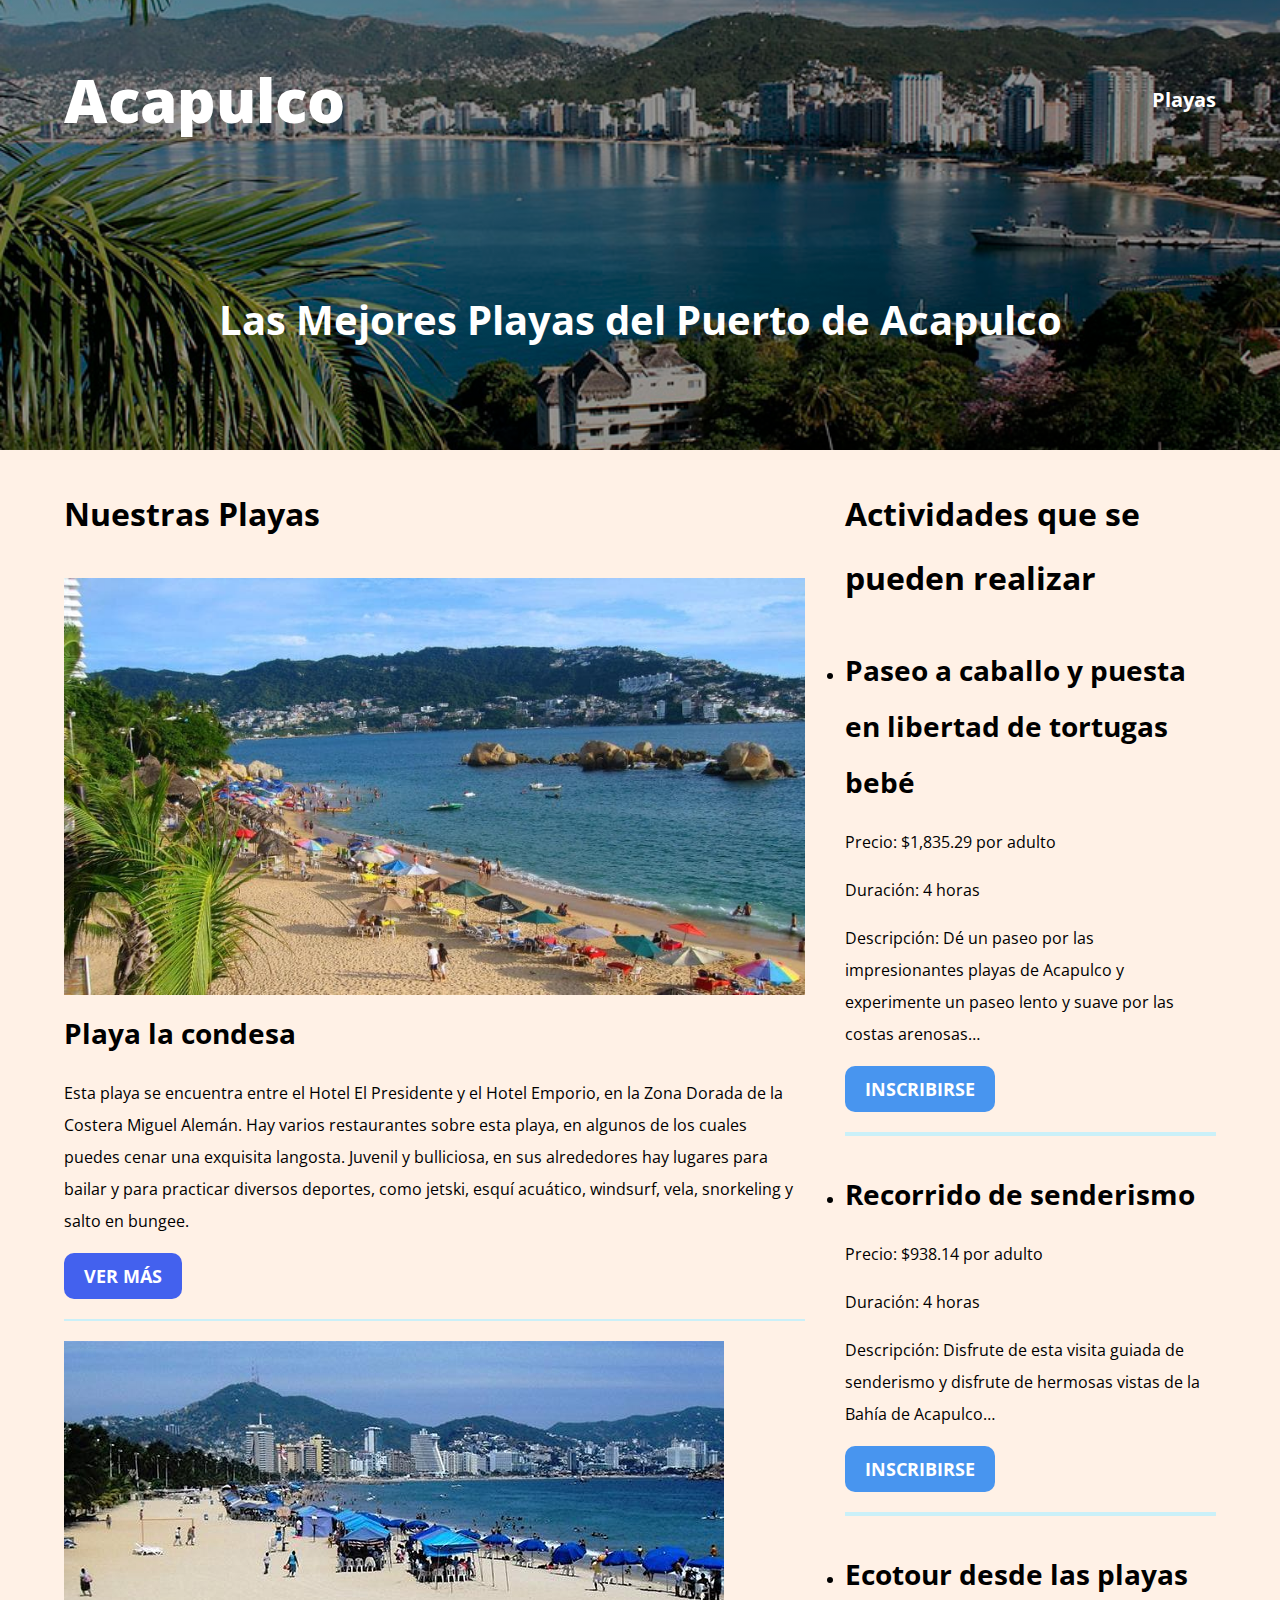
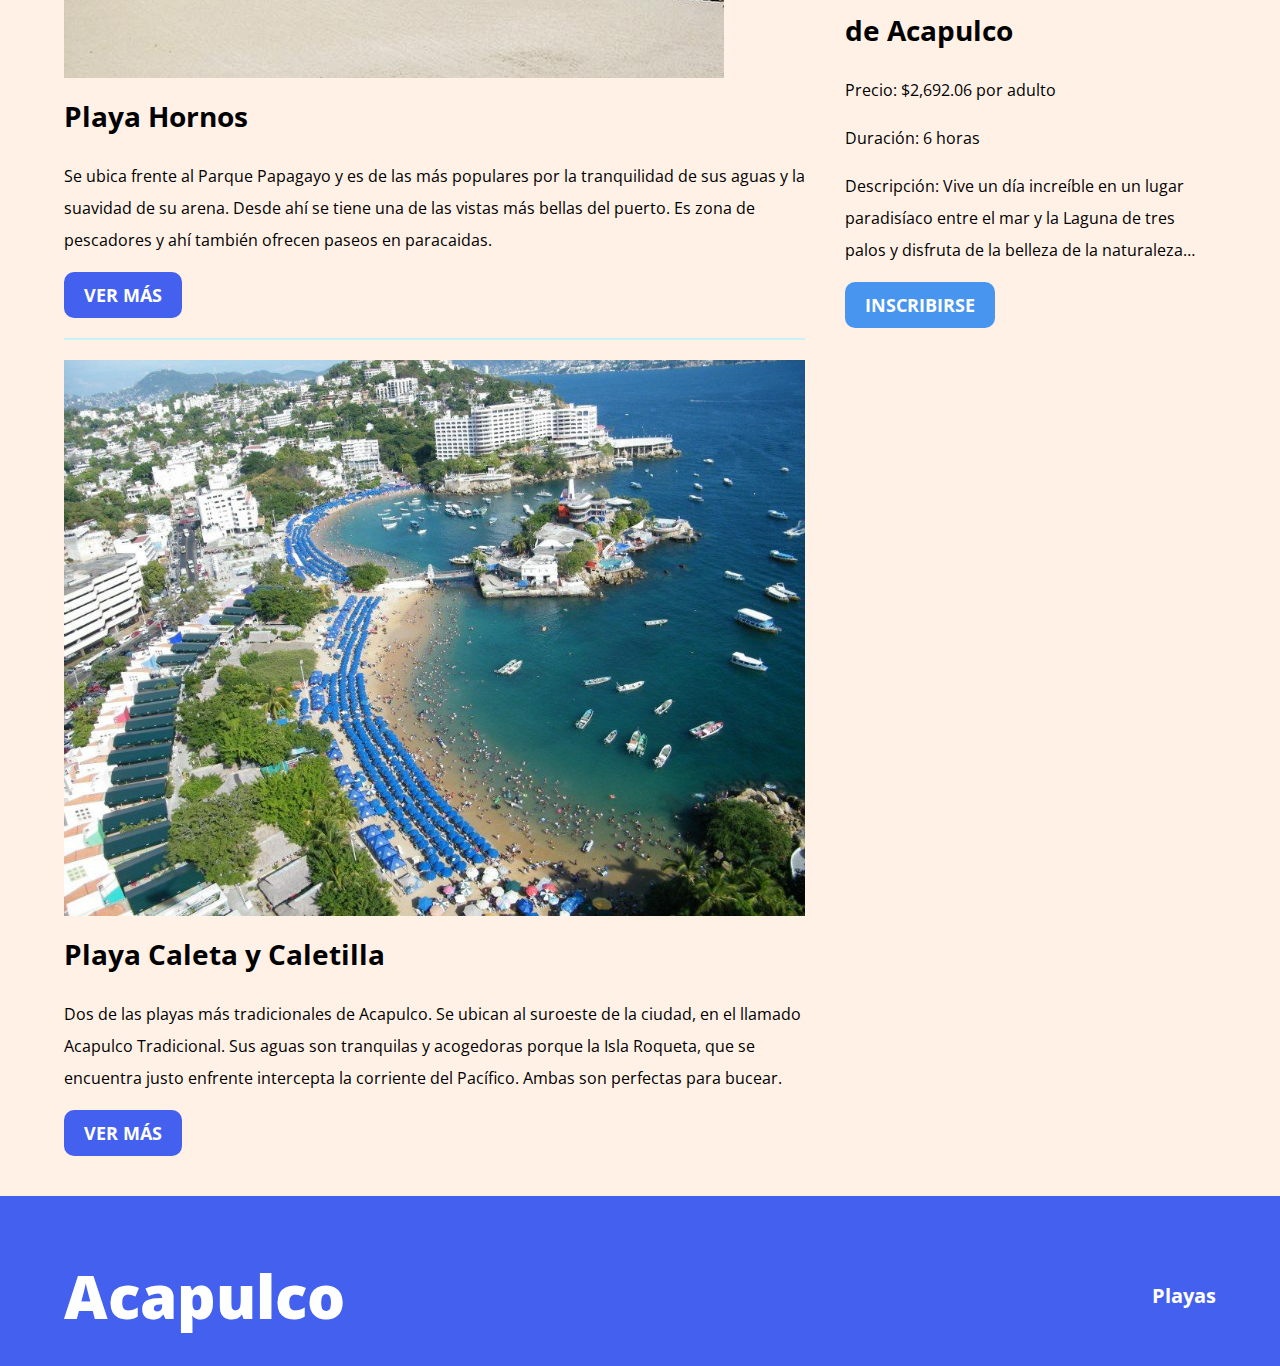
==== index.html @ 26b5c0ba "actividades" ====
<!DOCTYPE html>
<html lang="es">
<head>
    <meta charset="UTF-8">
    <meta http-equiv="X-UA-Compatible" content="IE=edge">
    <meta name="viewport" content="width=device-width, initial-scale=1.0">
    <title>Acapulco</title>
    <link rel="preconnect" href="https://fonts.googleapis.com">
    <link rel="preconnect" href="https://fonts.gstatic.com" crossorigin>
    <link href="https://fonts.googleapis.com/css2?family=Open+Sans:wght@400;600;800&display=swap" rel="stylesheet">
    <link rel="stylesheet" href="css/normalize.css">
    <link rel="stylesheet" href="css/styles.css">
</head>
<body>
    <header class="header">
        <div class="contenedor">
            <div class="barra">
                <a href="index.html" class="logo">
                    <h1 class="logo__nombre no-margin centrar-texto">Acapulco</h1>
                </a>
                <nav class="navegacion">
                    <a href="playas.html" class="navegacion__enlace">Playas</a>
                    <!-- <a href="#" class="navegacion__enlace">Parques</a> -->
                </nav>
            </div>
        </div>
        <div class="header__texto">
            <h2 class="no-margin">Las Mejores Playas del Puerto de Acapulco</h2>
        </div>
    </header>

    <div class="contenedor contenido-principal">
        <main class="blog">
            <h3>Nuestras Playas</h3>
    
            <article class="entrada">
                <div class="entrada__imagen">
                    <!-- Añadir loading="lazy" para que conforme avanzamos en la pagina
                        se vaya descargando acada una de las imagenes -->
                    <img loading="lazy" src="img/p-condesa.jpg" alt="playa condesa">
                </div>
    
                <div class="entrada-contenido">
                    <h4 class="no-margin">Playa la condesa</h4>
                    <p>Esta playa se encuentra entre el Hotel El Presidente y el Hotel Emporio, 
                      en la Zona Dorada de la Costera Miguel Alemán. Hay varios restaurantes sobre esta playa, en algunos de los cuales puedes cenar una exquisita langosta. Juvenil y bulliciosa, en sus alrededores hay lugares para bailar y para practicar diversos deportes, como jetski, esquí acuático, windsurf, vela, snorkeling y salto en bungee.</p>
                    <a href="playas.html" class="boton boton--primario">Ver Más</a>
                </div>
            </article>
    
            <article class="entrada">
                <div class="entrada__imagen">
                    <img loading="lazy" src="./img/p-hornos.jpg" alt="">
                </div>
    
                <div class="entrada-contenido">
                    <h4 class="no-margin">Playa Hornos</h4>
                    <p>Se ubica frente al Parque Papagayo y es de las más populares por la tranquilidad de sus aguas y la suavidad de su arena. Desde ahí se tiene una de las vistas más bellas del puerto. Es zona de pescadores y ahí también ofrecen paseos en paracaidas.</p>
                    <a href="playas.html" class="boton boton--primario">Ver Más</a>
                </div>
            </article>
    
            <article class="entrada">
                <div class="entrada__imagen">
                    <img loading="lazy" src="./img/p-caleta.jpg" alt="">
                </div>
    
                <div class="entrada-contenido">
                    <h4 class="no-margin">Playa Caleta y Caletilla</h4>
                    <p>Dos de las playas más tradicionales de Acapulco. Se ubican al suroeste de la ciudad, en el llamado Acapulco Tradicional. Sus aguas son tranquilas y acogedoras porque la Isla Roqueta, que se encuentra justo enfrente intercepta la corriente del Pacífico. Ambas son perfectas para bucear.</p>
                    <a href="playas.html" class="boton boton--primario">Ver Más</a>
                </div>
            </article>
        </main>
        <aside class="sidebar">
            <h3>Actividades que se pueden realizar</h3>
            <ul class="cursos no-padding">
                <li class="widget-curso">
                    <h4 class="no-margin">Paseo a caballo y puesta en libertad de tortugas bebé</h4>
                    <p class="widget-curso__label">Precio:
                        <span class="widget-curso__info">$1,835.29 por adulto</span>
                    </p>
                    <p class="widget-curso__label">Duración:
                        <span class="widget-curso__info">4 horas</span>
                    </p>

                    <p class="widget-curso__label">Descripción:
                        <span class="widget-curso__info">Dé un paseo por las impresionantes playas de Acapulco y experimente un paseo lento y suave por las costas arenosas…</span>
                    </p>
                    <a href="playas.html" class="boton boton--secundario">Inscribirse</a>

                </li>
    
                <li class="widget-curso">
                    <h4 class="no-margin">Recorrido de senderismo</h4>
                    <p class="widget-curso__label">Precio:
                        <span class="widget-curso__info">$938.14 por adulto</span>
                    </p>
                    <p class="widget-curso__label">Duración:
                        <span class="widget-curso__info">4 horas</span>
                    </p>

                    <p class="widget-curso__label">Descripción:
                        <span class="widget-curso__info">Disfrute de esta visita guiada de senderismo y disfrute de hermosas vistas de la Bahía de Acapulco…</span>
                    </p>
                    <a href="playas.html" class="boton boton--secundario">Inscribirse</a>
                </li>

                <li class="widget-curso">
                    <h4 class="no-margin">Ecotour desde las playas de Acapulco</h4>
                    <p class="widget-curso__label">Precio:
                        <span class="widget-curso__info">$2,692.06 por adulto</span>
                    </p>
                    <p class="widget-curso__label">Duración:
                        <span class="widget-curso__info">6 horas</span>
                    </p>
                    <p class="widget-curso__label">Descripción:
                        <span class="widget-curso__info">Vive un día increíble en un lugar paradisíaco entre el mar y la Laguna de tres palos y disfruta de la belleza de la naturaleza…</span>
                    </p>
                    <a href="playas.html" class="boton boton--secundario">Inscribirse</a>

                </li>
            </ul>
        </aside> 
    
    </div>

    <footer class="footer">
        <div class="contenedor">
            <div class="barra">
                <a href="index.html" class="logo">
                    <h1 class="logo__nombre no-margin centrar-texto">Acapulco</h1>
                </a>
                <nav class="navegacion">
                    <a href="playas.html" class="navegacion__enlace">Playas</a>
                </nav>
            </div>
        </div>
    </footer>
</body></html>
---- css/styles.css ----
:root {
    --color-principal: #4361ee;
    --color-secundario: #caf0f8;
    --blanco: #fff;
    --negro: #000;
    --color-curso: #4895ef;
}

html {
    box-sizing: border-box;
    font-size: 62.5%;
    /* Esto para que 1rem = 10px */
}

*,
*::before,
*::after {
    box-sizing: inherit;
}

body {
    background-color: #fff1e6;
    font-family: 'Open Sans';
    font-size: 1.6rem;
    line-height: 2;
}

/* GLOBALES */
.contenedor {
    width: min(90%, 120rem);
    margin: 0 auto;
}

a { text-decoration: none; }

h1 { font-size: 6rem; }
h2 { font-size: 4rem; }
h3 { font-size: 3.2rem; }
h4 { font-size: 2.8rem; }

img { max-width: 100%; }

img:hover{
    transform: scale(1.3);
}

/* UTILIDADES */
.no-margin { margin: 0; }
.no-padding { padding: 0; }
.centrar-texto { text-align: center; }

/* HEADER */
.header {
    background-image: linear-gradient(rgba(0, 0, 0, 0.4), rgba(0, 0, 0, 0.4)),url(../img/Acapulco-bahía.jpg);
    height: 45rem;
    background-size: cover;
    background-repeat: no-repeat;
    background-position: center center;
    /* Son dos center ya que se debe posicionar en x y */
}
.titulo { font-weight: 800; }
.header__texto {
    text-align: center;
    color: var(--blanco);
    margin-top: 5rem;
}

@media (min-width: 768px) {
    .header__texto {
        margin-top: 12rem;
    }
}

.barra {
    padding-top: 4rem;
}

@media (min-width: 768px) {
    .barra {
        display: flex;
        justify-content: space-between;
        align-items: center;
    }
}

.logo { color: var(--blanco); }

.logo__nombre {
    font-weight: 800;
    color: var(--blanco);
}

.logo__bold {
    font-weight: 700;
}

@media (min-width: 768px) {
    .navegacion {
        display: flex;
        gap: 2rem;
    }
}
.navegacion__enlace {
    display: block;
    text-align: center;
    font-size: 2rem;
    color: var(--blanco);
    font-weight: bold;
}

@media (min-width: 768px) {
    .contenido-principal {
        display: grid;
        grid-template-columns: 2fr 1fr;
        column-gap: 4rem;
    }
}

.entrada {
    border-bottom: 2px solid var(--color-secundario);
    margin-top: 2rem;
}

.entrada:last-of-type {
    /* Selecionamos el ultimo article */
    border: none;
    margin-bottom: 0;
}

.boton {
    display: block;
    /* Es block para que cuando se visualice en una pantalla pequeña tome todo el espacio dispobible */
    color: var(--blanco);
    text-align: center;
    padding: .5rem 2rem;
    font-size: 1.8rem;
    text-transform: uppercase;
    font-weight: 700;
    margin-bottom: 2rem;
    border-radius: 1rem;
    border: none;
}

.boton:hover {
    playar: pointer;
}

@media (min-width: 768px) {
    .boton {
        display: inline-block;
        /* Con esto solo tomara el espacio que requiere
        si quisieramos usar un margin o width lo rechazaria 
        Para usar esas propiedades igual podriamos usar inline-block*/
    }
}

.boton--primario {
    background-color: var(--color-principal);
}
.boton--primario:hover{
    background-color: var(--color-secundario);
    color: var(--color-principal);
}

.boton--secundario {
    background-color: var(--color-curso);
    color: var(--blanco);
}
.boton--secundario:hover{
    background-color: var(--color-secundario);
    color: var(--color-principal);
}

.playas { list-style: none; }

.widget-curso {
    border-bottom: 4px solid var(--color-secundario);
    margin-bottom: 3rem;
}
.widget-playa {
    border-bottom: 2px solid var(--color-secundario);
    margin-bottom: 2rem;
}

.widget-curso:last-of-type {
    border: none;
    margin-bottom: 0;
}

.widget-playa__label { font-weight: bold; }

.widget-playa__info { font-weight: 400; }

.widget-playa__label,
.widget-playa__info { font-size: 2rem; }

.footer {
    background-color: var(--color-principal);
    margin-top: 2rem;
    padding-bottom: 1rem;
}

/* SOBRE NOSOTROS */
@media (min-width: 768px) {
    .sobre-nosotros {
        display: grid;
        grid-template-columns: repeat(2, 1fr);
        column-gap: 2rem;
    }
}

/* playaS */
.playa {
    padding: 3rem 0;
    border-bottom: 2px solid var(--color-secundario);
}

@media (min-width: 768px) {
    .playa {
        display: grid;
        grid-template-columns: 1fr 2fr;
        column-gap: 2rem;
    }
}

.playa:last-of-type {
    border: none;
}

.playa__label { font-weight: bold; }

.playa__info { font-weight: 400; }

.playa__label,
.playa__info { font-size: 2rem; }

/* CONTACTO */
.contacto-bg {
    background-image: url(../img/contacto.jpg);
    height: 40rem;
    background-size: cover;
    background-repeat: no-repeat;
}

/* CONTACTO */
/* .formulario {
    background-color: var(--blanco);
    margin: -5rem auto 0 auto; */
    /* Da margin hacia arriba */
/*     width: 95%;
    padding: 5rem;
} */

/* .campo {
    display: flex;
    margin-bottom: 2rem;
}

.campo__label {
    flex: 0 0 9rem;
    text-align: right;
    padding-right: 2rem;
}

.campo__field {
    flex: 1;
    border: 2px solid var(--gris);
}

.campo__field--textarea {
    height: 20rem;
} */
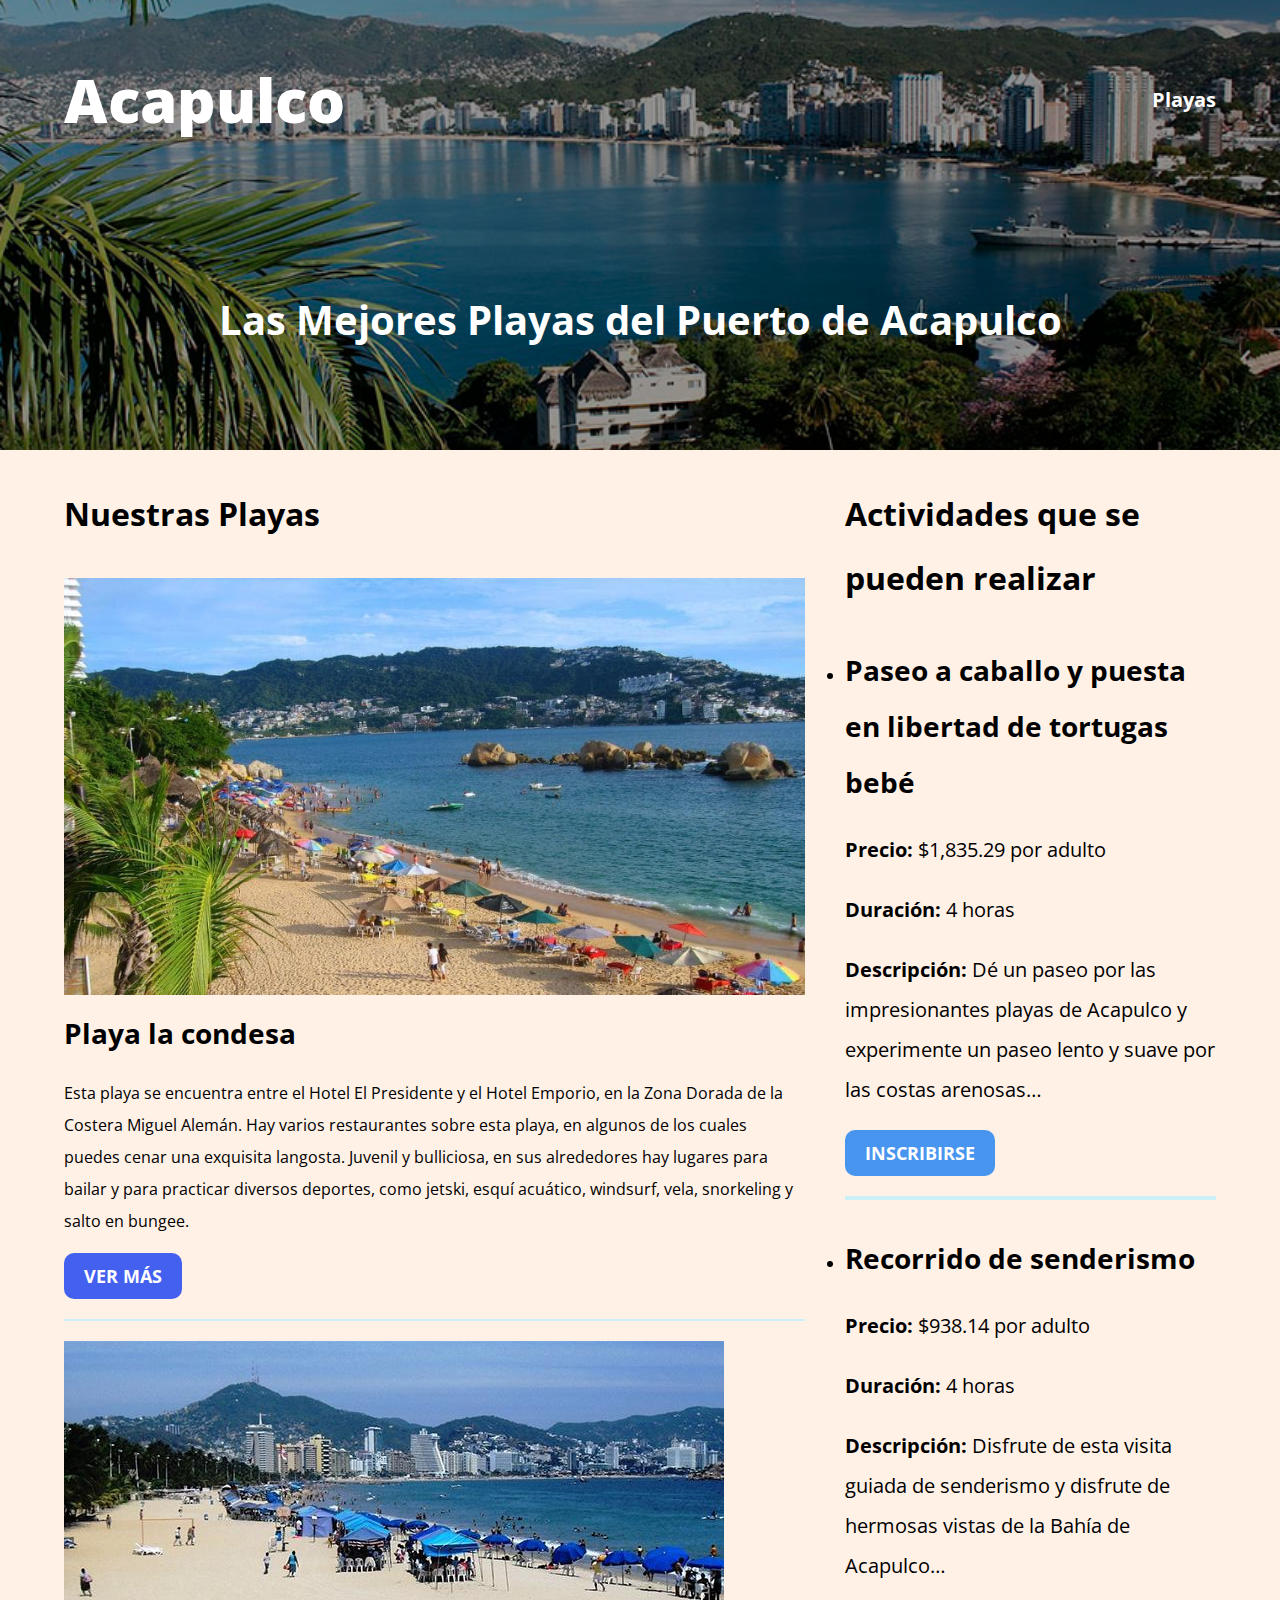
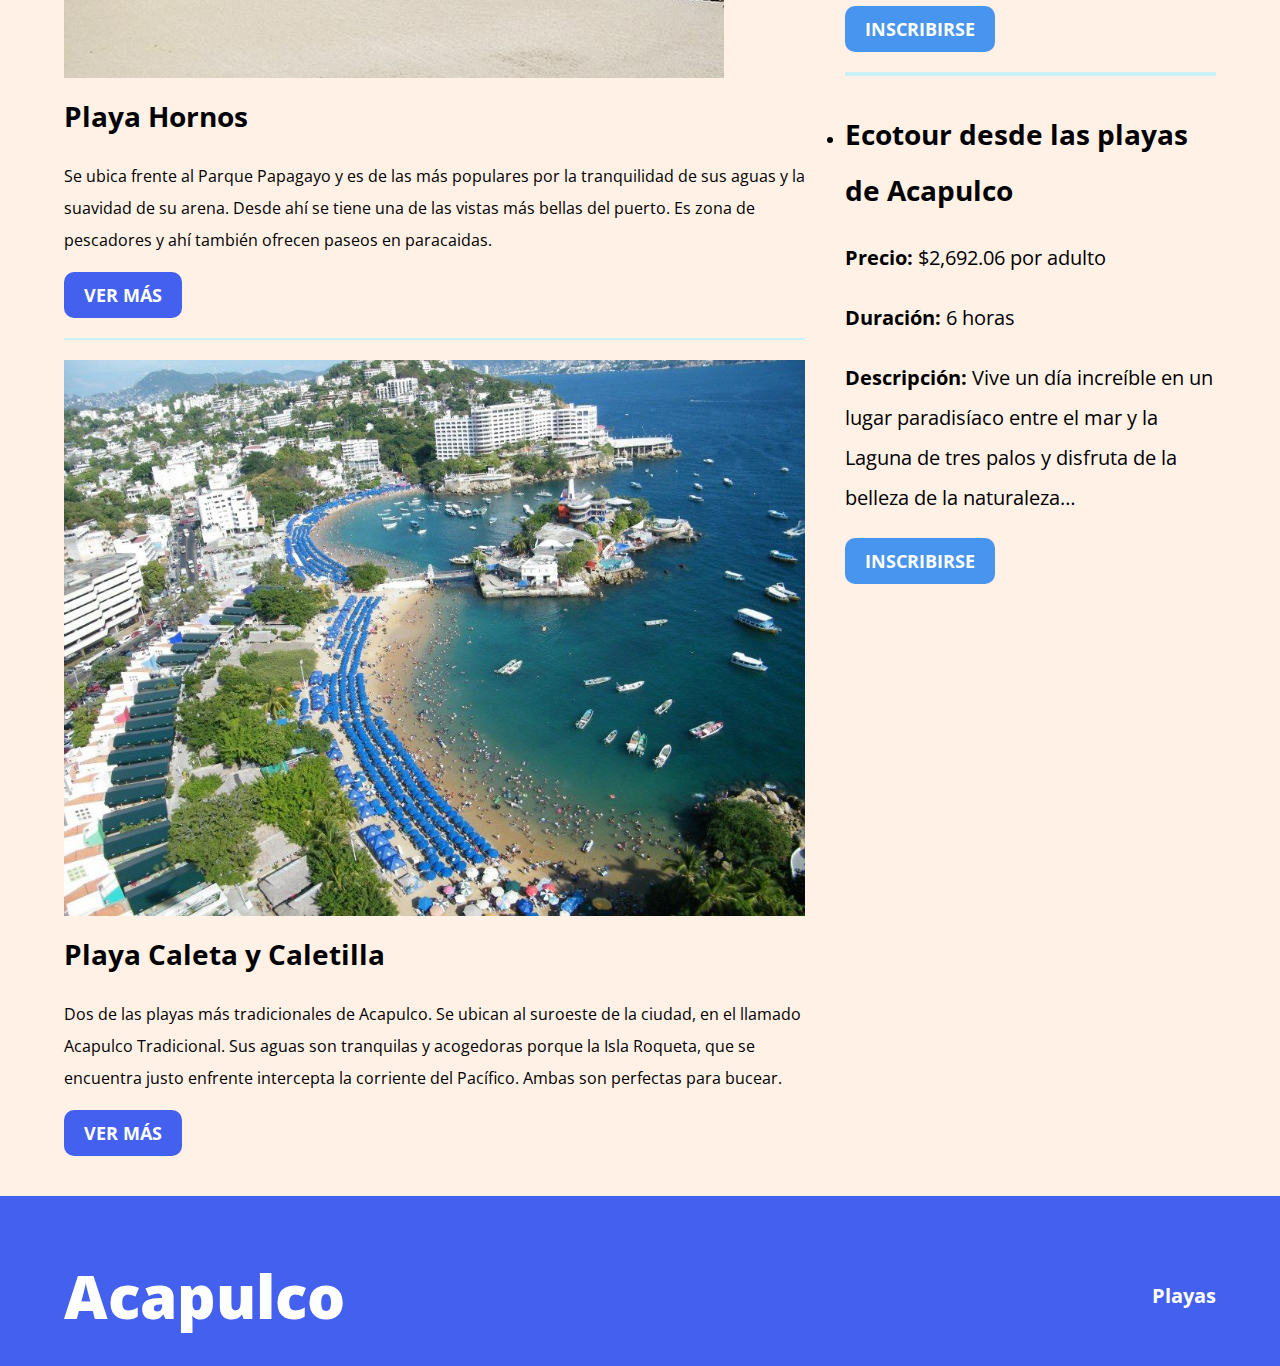
==== commit 0ac74659: "nombre de clase en el aside" ====
--- a/index.html
+++ b/index.html
@@ -77,15 +77,15 @@
             <ul class="cursos no-padding">
                 <li class="widget-curso">
                     <h4 class="no-margin">Paseo a caballo y puesta en libertad de tortugas bebé</h4>
-                    <p class="widget-curso__label">Precio:
-                        <span class="widget-curso__info">$1,835.29 por adulto</span>
+                    <p class="widget-playa__label">Precio:
+                        <span class="widget-playa__info">$1,835.29 por adulto</span>
                     </p>
-                    <p class="widget-curso__label">Duración:
-                        <span class="widget-curso__info">4 horas</span>
+                    <p class="widget-playa__label">Duración:
+                        <span class="widget-playa__info">4 horas</span>
                     </p>
 
-                    <p class="widget-curso__label">Descripción:
-                        <span class="widget-curso__info">Dé un paseo por las impresionantes playas de Acapulco y experimente un paseo lento y suave por las costas arenosas…</span>
+                    <p class="widget-playa__label">Descripción:
+                        <span class="widget-playa__info">Dé un paseo por las impresionantes playas de Acapulco y experimente un paseo lento y suave por las costas arenosas…</span>
                     </p>
                     <a href="playas.html" class="boton boton--secundario">Inscribirse</a>
 
@@ -93,29 +93,29 @@
     
                 <li class="widget-curso">
                     <h4 class="no-margin">Recorrido de senderismo</h4>
-                    <p class="widget-curso__label">Precio:
-                        <span class="widget-curso__info">$938.14 por adulto</span>
+                    <p class="widget-playa__label">Precio:
+                        <span class="widget-playa__info">$938.14 por adulto</span>
                     </p>
-                    <p class="widget-curso__label">Duración:
-                        <span class="widget-curso__info">4 horas</span>
+                    <p class="widget-playa__label">Duración:
+                        <span class="widget-playa__info">4 horas</span>
                     </p>
 
-                    <p class="widget-curso__label">Descripción:
-                        <span class="widget-curso__info">Disfrute de esta visita guiada de senderismo y disfrute de hermosas vistas de la Bahía de Acapulco…</span>
+                    <p class="widget-playa__label">Descripción:
+                        <span class="widget-playa__info">Disfrute de esta visita guiada de senderismo y disfrute de hermosas vistas de la Bahía de Acapulco…</span>
                     </p>
                     <a href="playas.html" class="boton boton--secundario">Inscribirse</a>
                 </li>
 
                 <li class="widget-curso">
                     <h4 class="no-margin">Ecotour desde las playas de Acapulco</h4>
-                    <p class="widget-curso__label">Precio:
-                        <span class="widget-curso__info">$2,692.06 por adulto</span>
+                    <p class="widget-playa__label">Precio:
+                        <span class="widget-playa__info">$2,692.06 por adulto</span>
                     </p>
-                    <p class="widget-curso__label">Duración:
-                        <span class="widget-curso__info">6 horas</span>
+                    <p class="widget-playa__label">Duración:
+                        <span class="widget-playa__info">6 horas</span>
                     </p>
-                    <p class="widget-curso__label">Descripción:
-                        <span class="widget-curso__info">Vive un día increíble en un lugar paradisíaco entre el mar y la Laguna de tres palos y disfruta de la belleza de la naturaleza…</span>
+                    <p class="widget-playa__label">Descripción:
+                        <span class="widget-playa__info">Vive un día increíble en un lugar paradisíaco entre el mar y la Laguna de tres palos y disfruta de la belleza de la naturaleza…</span>
                     </p>
                     <a href="playas.html" class="boton boton--secundario">Inscribirse</a>
 
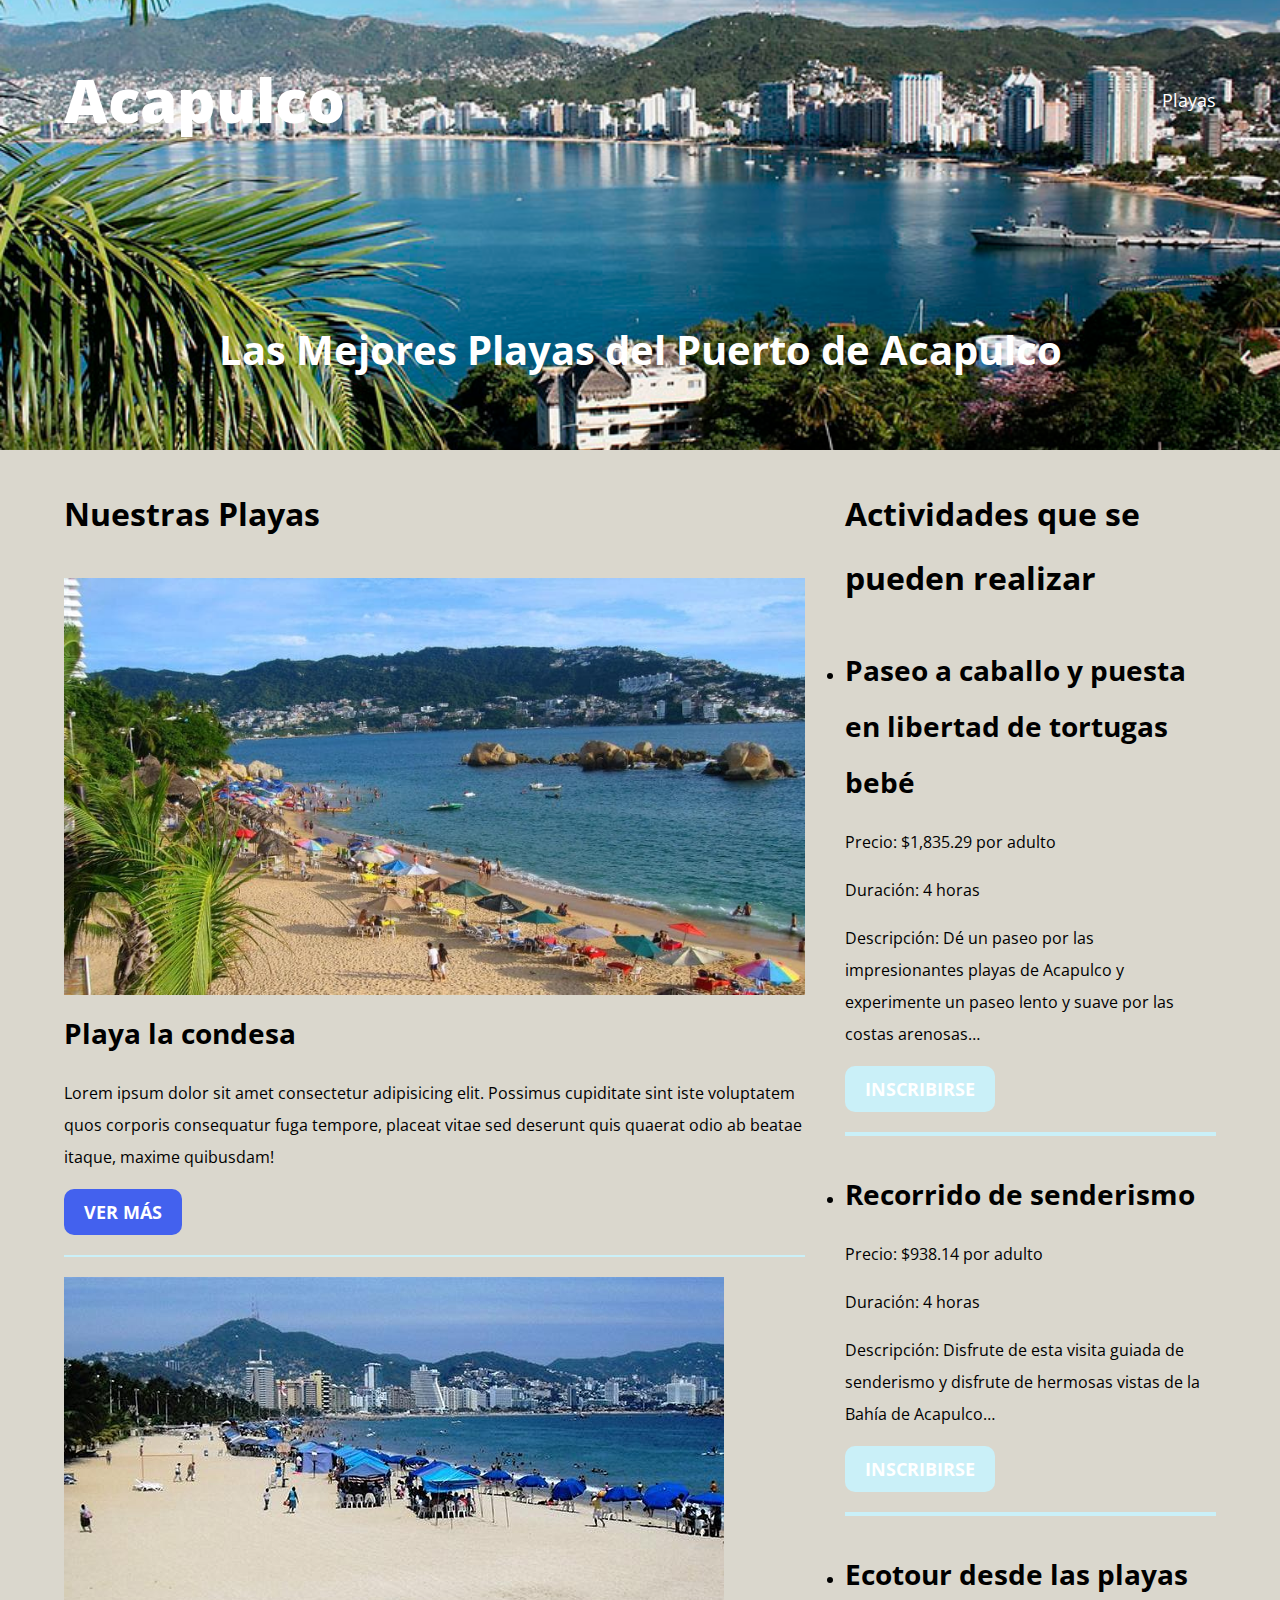
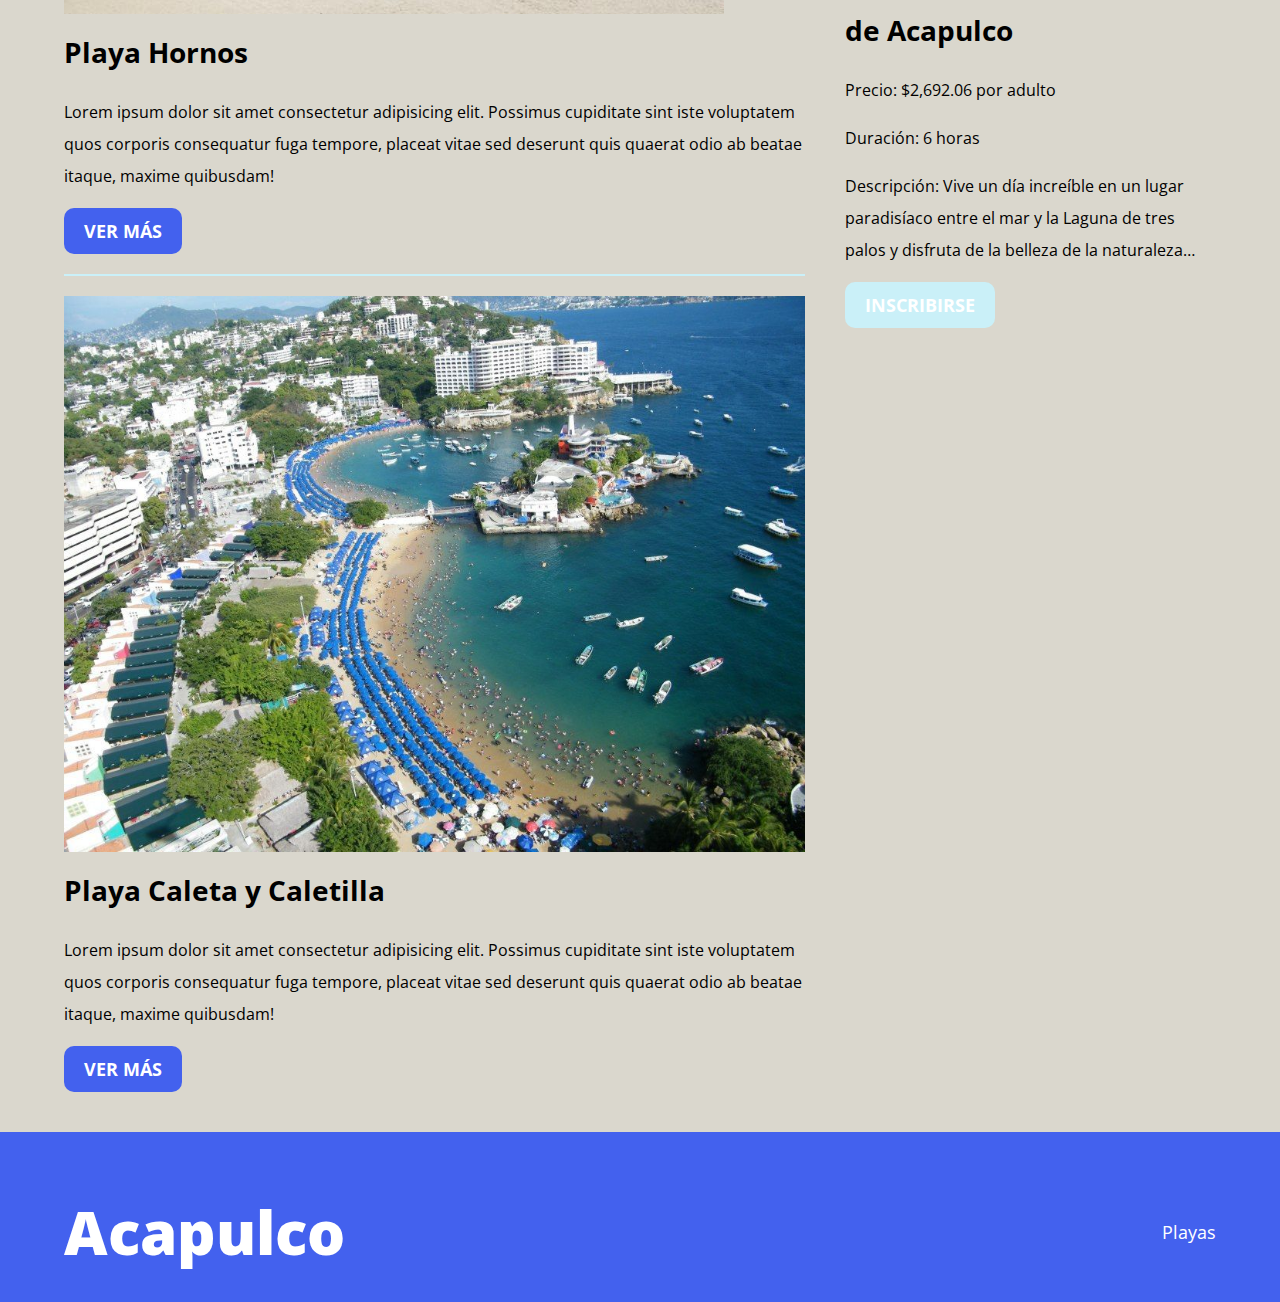
==== commit f3735ee4: "formulario" ====
--- a/index.html
+++ b/index.html
@@ -42,8 +42,9 @@
     
                 <div class="entrada-contenido">
                     <h4 class="no-margin">Playa la condesa</h4>
-                    <p>Esta playa se encuentra entre el Hotel El Presidente y el Hotel Emporio, 
-                      en la Zona Dorada de la Costera Miguel Alemán. Hay varios restaurantes sobre esta playa, en algunos de los cuales puedes cenar una exquisita langosta. Juvenil y bulliciosa, en sus alrededores hay lugares para bailar y para practicar diversos deportes, como jetski, esquí acuático, windsurf, vela, snorkeling y salto en bungee.</p>
+                    <p>Lorem ipsum dolor sit amet consectetur adipisicing elit. Possimus cupiditate sint iste
+                        voluptatem quos corporis consequatur fuga tempore, placeat vitae sed deserunt quis quaerat
+                        odio ab beatae itaque, maxime quibusdam!</p>
                     <a href="playas.html" class="boton boton--primario">Ver Más</a>
                 </div>
             </article>
@@ -55,7 +56,9 @@
     
                 <div class="entrada-contenido">
                     <h4 class="no-margin">Playa Hornos</h4>
-                    <p>Se ubica frente al Parque Papagayo y es de las más populares por la tranquilidad de sus aguas y la suavidad de su arena. Desde ahí se tiene una de las vistas más bellas del puerto. Es zona de pescadores y ahí también ofrecen paseos en paracaidas.</p>
+                    <p>Lorem ipsum dolor sit amet consectetur adipisicing elit. Possimus cupiditate sint iste
+                        voluptatem quos corporis consequatur fuga tempore, placeat vitae sed deserunt quis quaerat
+                        odio ab beatae itaque, maxime quibusdam!</p>
                     <a href="playas.html" class="boton boton--primario">Ver Más</a>
                 </div>
             </article>
@@ -67,7 +70,9 @@
     
                 <div class="entrada-contenido">
                     <h4 class="no-margin">Playa Caleta y Caletilla</h4>
-                    <p>Dos de las playas más tradicionales de Acapulco. Se ubican al suroeste de la ciudad, en el llamado Acapulco Tradicional. Sus aguas son tranquilas y acogedoras porque la Isla Roqueta, que se encuentra justo enfrente intercepta la corriente del Pacífico. Ambas son perfectas para bucear.</p>
+                    <p>Lorem ipsum dolor sit amet consectetur adipisicing elit. Possimus cupiditate sint iste
+                        voluptatem quos corporis consequatur fuga tempore, placeat vitae sed deserunt quis quaerat
+                        odio ab beatae itaque, maxime quibusdam!</p>
                     <a href="playas.html" class="boton boton--primario">Ver Más</a>
                 </div>
             </article>
@@ -77,48 +82,46 @@
             <ul class="cursos no-padding">
                 <li class="widget-curso">
                     <h4 class="no-margin">Paseo a caballo y puesta en libertad de tortugas bebé</h4>
-                    <p class="widget-playa__label">Precio:
-                        <span class="widget-playa__info">$1,835.29 por adulto</span>
+                    <p class="widget-curso__label">Precio:
+                        <span class="widget-curso__info">$1,835.29 por adulto</span>
                     </p>
-                    <p class="widget-playa__label">Duración:
-                        <span class="widget-playa__info">4 horas</span>
+                    <p class="widget-curso__label">Duración:
+                        <span class="widget-curso__info">4 horas</span>
                     </p>
 
-                    <p class="widget-playa__label">Descripción:
-                        <span class="widget-playa__info">Dé un paseo por las impresionantes playas de Acapulco y experimente un paseo lento y suave por las costas arenosas…</span>
+                    <p class="widget-curso__label">Descripción:
+                        <span class="widget-curso__info">Dé un paseo por las impresionantes playas de Acapulco y experimente un paseo lento y suave por las costas arenosas…</span>
                     </p>
-                    <a href="playas.html" class="boton boton--secundario">Inscribirse</a>
-
+                    <a href="inscribirse.html" class="boton boton--secundario">Inscribirse</a>
                 </li>
     
                 <li class="widget-curso">
                     <h4 class="no-margin">Recorrido de senderismo</h4>
-                    <p class="widget-playa__label">Precio:
-                        <span class="widget-playa__info">$938.14 por adulto</span>
+                    <p class="widget-curso__label">Precio:
+                        <span class="widget-curso__info">$938.14 por adulto</span>
                     </p>
-                    <p class="widget-playa__label">Duración:
-                        <span class="widget-playa__info">4 horas</span>
+                    <p class="widget-curso__label">Duración:
+                        <span class="widget-curso__info">4 horas</span>
                     </p>
 
-                    <p class="widget-playa__label">Descripción:
-                        <span class="widget-playa__info">Disfrute de esta visita guiada de senderismo y disfrute de hermosas vistas de la Bahía de Acapulco…</span>
+                    <p class="widget-curso__label">Descripción:
+                        <span class="widget-curso__info">Disfrute de esta visita guiada de senderismo y disfrute de hermosas vistas de la Bahía de Acapulco…</span>
                     </p>
-                    <a href="playas.html" class="boton boton--secundario">Inscribirse</a>
+                    <a href="inscribirse.html" class="boton boton--secundario">Inscribirse</a>
                 </li>
 
                 <li class="widget-curso">
                     <h4 class="no-margin">Ecotour desde las playas de Acapulco</h4>
-                    <p class="widget-playa__label">Precio:
-                        <span class="widget-playa__info">$2,692.06 por adulto</span>
+                    <p class="widget-curso__label">Precio:
+                        <span class="widget-curso__info">$2,692.06 por adulto</span>
                     </p>
-                    <p class="widget-playa__label">Duración:
-                        <span class="widget-playa__info">6 horas</span>
+                    <p class="widget-curso__label">Duración:
+                        <span class="widget-curso__info">6 horas</span>
                     </p>
-                    <p class="widget-playa__label">Descripción:
-                        <span class="widget-playa__info">Vive un día increíble en un lugar paradisíaco entre el mar y la Laguna de tres palos y disfruta de la belleza de la naturaleza…</span>
+                    <p class="widget-curso__label">Descripción:
+                        <span class="widget-curso__info">Vive un día increíble en un lugar paradisíaco entre el mar y la Laguna de tres palos y disfruta de la belleza de la naturaleza…</span>
                     </p>
-                    <a href="playas.html" class="boton boton--secundario">Inscribirse</a>
-
+                    <a href="inscribirse.html" class="boton boton--secundario">Inscribirse</a>
                 </li>
             </ul>
         </aside> 
--- a/css/styles.css
+++ b/css/styles.css
@@ -2,8 +2,6 @@
     --color-principal: #4361ee;
     --color-secundario: #caf0f8;
     --blanco: #fff;
-    --negro: #000;
-    --color-curso: #4895ef;
 }
 
 html {
@@ -19,7 +17,7 @@
 }
 
 body {
-    background-color: #fff1e6;
+    background-color: #dad7cd;
     font-family: 'Open Sans';
     font-size: 1.6rem;
     line-height: 2;
@@ -40,10 +38,6 @@
 
 img { max-width: 100%; }
 
-img:hover{
-    transform: scale(1.3);
-}
-
 /* UTILIDADES */
 .no-margin { margin: 0; }
 .no-padding { padding: 0; }
@@ -51,7 +45,7 @@
 
 /* HEADER */
 .header {
-    background-image: linear-gradient(rgba(0, 0, 0, 0.4), rgba(0, 0, 0, 0.4)),url(../img/Acapulco-bahía.jpg);
+    background-image: url(../img/Acapulco-bahía.jpg);
     height: 45rem;
     background-size: cover;
     background-repeat: no-repeat;
@@ -67,13 +61,11 @@
 
 @media (min-width: 768px) {
     .header__texto {
-        margin-top: 12rem;
-    }
-}
-
-.barra {
-    padding-top: 4rem;
-}
+        margin-top: 15rem;
+    }
+}
+
+.barra { padding-top: 4rem; }
 
 @media (min-width: 768px) {
     .barra {
@@ -90,9 +82,7 @@
     color: var(--blanco);
 }
 
-.logo__bold {
-    font-weight: 700;
-}
+.logo__bold { font-weight: 700; }
 
 @media (min-width: 768px) {
     .navegacion {
@@ -100,12 +90,12 @@
         gap: 2rem;
     }
 }
+
 .navegacion__enlace {
     display: block;
     text-align: center;
-    font-size: 2rem;
-    color: var(--blanco);
-    font-weight: bold;
+    font-size: 1.8rem;
+    color: var(--blanco);
 }
 
 @media (min-width: 768px) {
@@ -142,7 +132,7 @@
 }
 
 .boton:hover {
-    playar: pointer;
+    cursor: pointer;
 }
 
 @media (min-width: 768px) {
@@ -163,12 +153,8 @@
 }
 
 .boton--secundario {
-    background-color: var(--color-curso);
-    color: var(--blanco);
-}
-.boton--secundario:hover{
+    background-color: var(--color-principal);
     background-color: var(--color-secundario);
-    color: var(--color-principal);
 }
 
 .playas { list-style: none; }
@@ -223,9 +209,7 @@
     }
 }
 
-.playa:last-of-type {
-    border: none;
-}
+.playa:last-of-type { border: none; }
 
 .playa__label { font-weight: bold; }
 
@@ -236,22 +220,23 @@
 
 /* CONTACTO */
 .contacto-bg {
-    background-image: url(../img/contacto.jpg);
-    height: 40rem;
+    background-image: url(../img/bg-form.jpg);
+    height: 30rem;
     background-size: cover;
     background-repeat: no-repeat;
 }
 
 /* CONTACTO */
-/* .formulario {
+.formulario {
     background-color: var(--blanco);
-    margin: -5rem auto 0 auto; */
+    margin: -5rem auto 0 auto;
     /* Da margin hacia arriba */
-/*     width: 95%;
-    padding: 5rem;
-} */
-
-/* .campo {
+    width: 95%;
+    padding: 3rem;
+    border-radius: 1rem;
+}
+
+.campo {
     display: flex;
     margin-bottom: 2rem;
 }
@@ -260,13 +245,12 @@
     flex: 0 0 9rem;
     text-align: right;
     padding-right: 2rem;
+    font-weight: 600;
 }
 
 .campo__field {
     flex: 1;
-    border: 2px solid var(--gris);
-}
-
-.campo__field--textarea {
-    height: 20rem;
-} */+    border: 2px solid var(--color-secundario);
+    border-radius: 1rem;
+    padding: 1rem;
+}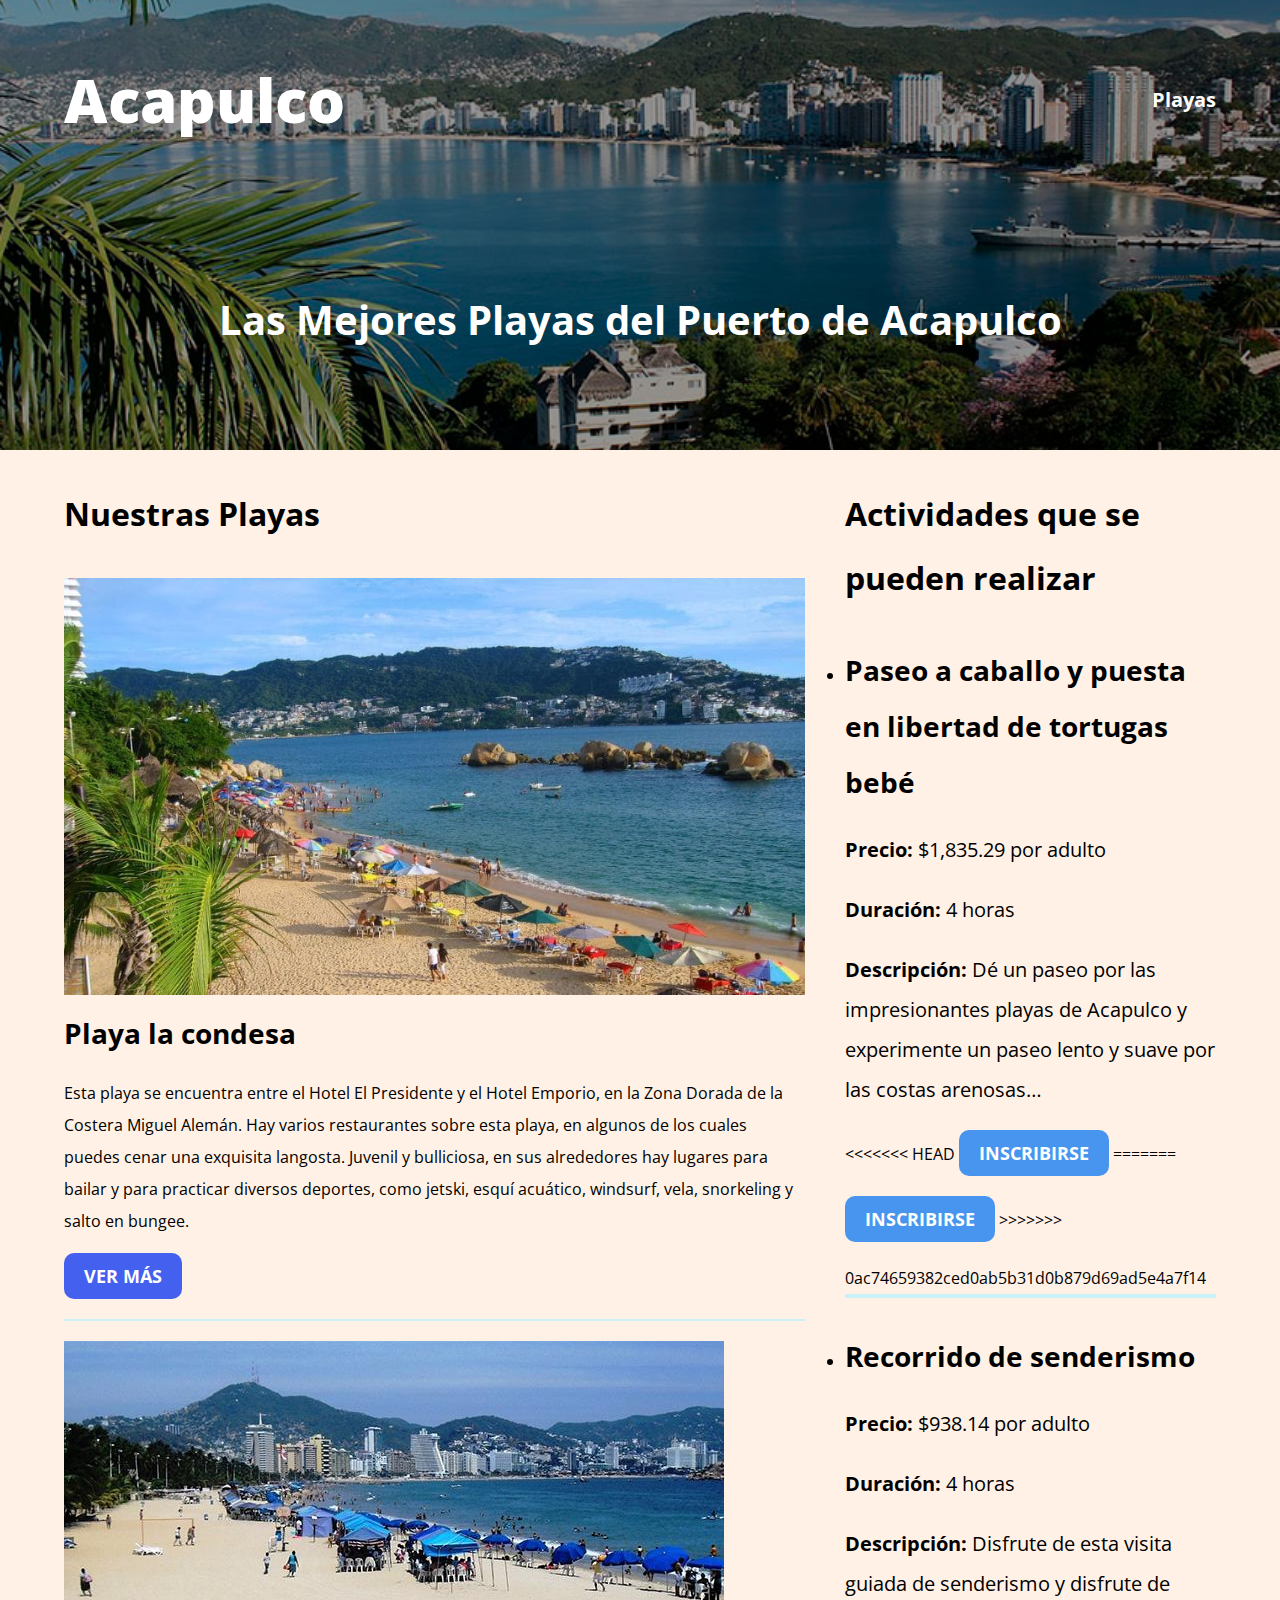
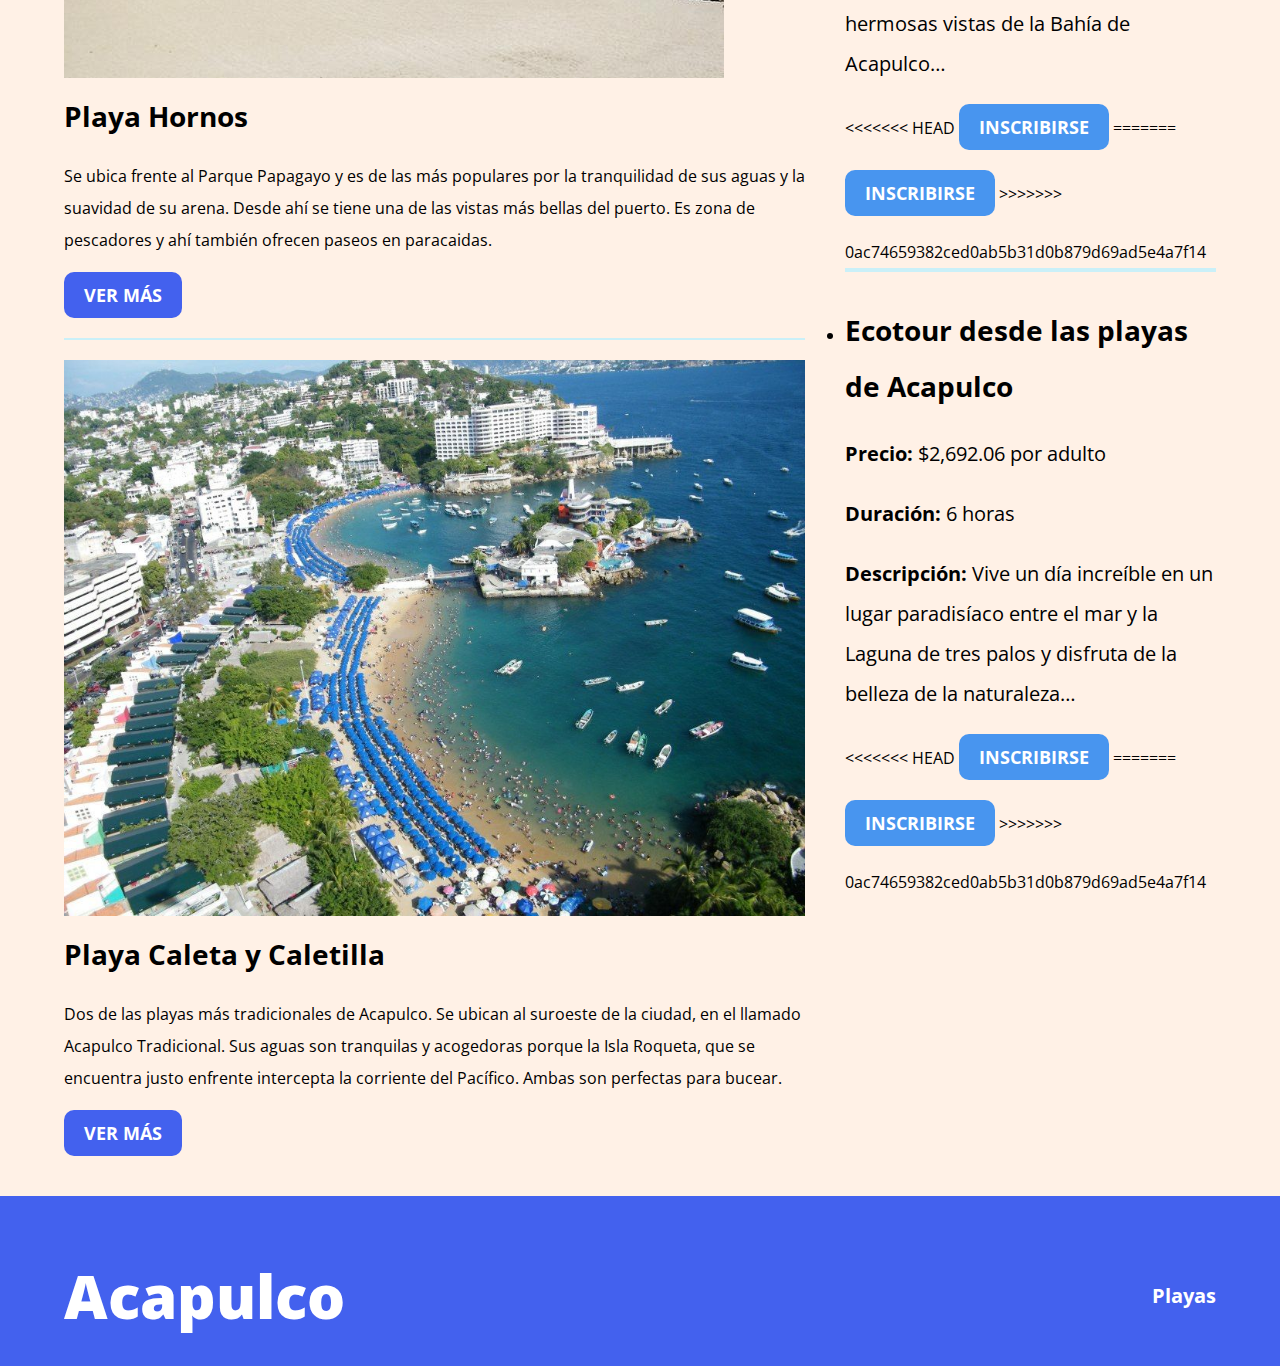
==== commit f6c8fa7d: "formulario" ====
--- a/index.html
+++ b/index.html
@@ -42,9 +42,8 @@
     
                 <div class="entrada-contenido">
                     <h4 class="no-margin">Playa la condesa</h4>
-                    <p>Lorem ipsum dolor sit amet consectetur adipisicing elit. Possimus cupiditate sint iste
-                        voluptatem quos corporis consequatur fuga tempore, placeat vitae sed deserunt quis quaerat
-                        odio ab beatae itaque, maxime quibusdam!</p>
+                    <p>Esta playa se encuentra entre el Hotel El Presidente y el Hotel Emporio, 
+                      en la Zona Dorada de la Costera Miguel Alemán. Hay varios restaurantes sobre esta playa, en algunos de los cuales puedes cenar una exquisita langosta. Juvenil y bulliciosa, en sus alrededores hay lugares para bailar y para practicar diversos deportes, como jetski, esquí acuático, windsurf, vela, snorkeling y salto en bungee.</p>
                     <a href="playas.html" class="boton boton--primario">Ver Más</a>
                 </div>
             </article>
@@ -56,9 +55,7 @@
     
                 <div class="entrada-contenido">
                     <h4 class="no-margin">Playa Hornos</h4>
-                    <p>Lorem ipsum dolor sit amet consectetur adipisicing elit. Possimus cupiditate sint iste
-                        voluptatem quos corporis consequatur fuga tempore, placeat vitae sed deserunt quis quaerat
-                        odio ab beatae itaque, maxime quibusdam!</p>
+                    <p>Se ubica frente al Parque Papagayo y es de las más populares por la tranquilidad de sus aguas y la suavidad de su arena. Desde ahí se tiene una de las vistas más bellas del puerto. Es zona de pescadores y ahí también ofrecen paseos en paracaidas.</p>
                     <a href="playas.html" class="boton boton--primario">Ver Más</a>
                 </div>
             </article>
@@ -70,9 +67,7 @@
     
                 <div class="entrada-contenido">
                     <h4 class="no-margin">Playa Caleta y Caletilla</h4>
-                    <p>Lorem ipsum dolor sit amet consectetur adipisicing elit. Possimus cupiditate sint iste
-                        voluptatem quos corporis consequatur fuga tempore, placeat vitae sed deserunt quis quaerat
-                        odio ab beatae itaque, maxime quibusdam!</p>
+                    <p>Dos de las playas más tradicionales de Acapulco. Se ubican al suroeste de la ciudad, en el llamado Acapulco Tradicional. Sus aguas son tranquilas y acogedoras porque la Isla Roqueta, que se encuentra justo enfrente intercepta la corriente del Pacífico. Ambas son perfectas para bucear.</p>
                     <a href="playas.html" class="boton boton--primario">Ver Más</a>
                 </div>
             </article>
@@ -82,46 +77,60 @@
             <ul class="cursos no-padding">
                 <li class="widget-curso">
                     <h4 class="no-margin">Paseo a caballo y puesta en libertad de tortugas bebé</h4>
-                    <p class="widget-curso__label">Precio:
-                        <span class="widget-curso__info">$1,835.29 por adulto</span>
+                    <p class="widget-playa__label">Precio:
+                        <span class="widget-playa__info">$1,835.29 por adulto</span>
                     </p>
-                    <p class="widget-curso__label">Duración:
-                        <span class="widget-curso__info">4 horas</span>
+                    <p class="widget-playa__label">Duración:
+                        <span class="widget-playa__info">4 horas</span>
                     </p>
 
-                    <p class="widget-curso__label">Descripción:
-                        <span class="widget-curso__info">Dé un paseo por las impresionantes playas de Acapulco y experimente un paseo lento y suave por las costas arenosas…</span>
+                    <p class="widget-playa__label">Descripción:
+                        <span class="widget-playa__info">Dé un paseo por las impresionantes playas de Acapulco y experimente un paseo lento y suave por las costas arenosas…</span>
                     </p>
+<<<<<<< HEAD
                     <a href="inscribirse.html" class="boton boton--secundario">Inscribirse</a>
+=======
+                    <a href="playas.html" class="boton boton--secundario">Inscribirse</a>
+
+>>>>>>> 0ac74659382ced0ab5b31d0b879d69ad5e4a7f14
                 </li>
     
                 <li class="widget-curso">
                     <h4 class="no-margin">Recorrido de senderismo</h4>
-                    <p class="widget-curso__label">Precio:
-                        <span class="widget-curso__info">$938.14 por adulto</span>
+                    <p class="widget-playa__label">Precio:
+                        <span class="widget-playa__info">$938.14 por adulto</span>
                     </p>
-                    <p class="widget-curso__label">Duración:
-                        <span class="widget-curso__info">4 horas</span>
+                    <p class="widget-playa__label">Duración:
+                        <span class="widget-playa__info">4 horas</span>
                     </p>
 
-                    <p class="widget-curso__label">Descripción:
-                        <span class="widget-curso__info">Disfrute de esta visita guiada de senderismo y disfrute de hermosas vistas de la Bahía de Acapulco…</span>
+                    <p class="widget-playa__label">Descripción:
+                        <span class="widget-playa__info">Disfrute de esta visita guiada de senderismo y disfrute de hermosas vistas de la Bahía de Acapulco…</span>
                     </p>
+<<<<<<< HEAD
                     <a href="inscribirse.html" class="boton boton--secundario">Inscribirse</a>
+=======
+                    <a href="playas.html" class="boton boton--secundario">Inscribirse</a>
+>>>>>>> 0ac74659382ced0ab5b31d0b879d69ad5e4a7f14
                 </li>
 
                 <li class="widget-curso">
                     <h4 class="no-margin">Ecotour desde las playas de Acapulco</h4>
-                    <p class="widget-curso__label">Precio:
-                        <span class="widget-curso__info">$2,692.06 por adulto</span>
+                    <p class="widget-playa__label">Precio:
+                        <span class="widget-playa__info">$2,692.06 por adulto</span>
                     </p>
-                    <p class="widget-curso__label">Duración:
-                        <span class="widget-curso__info">6 horas</span>
+                    <p class="widget-playa__label">Duración:
+                        <span class="widget-playa__info">6 horas</span>
                     </p>
-                    <p class="widget-curso__label">Descripción:
-                        <span class="widget-curso__info">Vive un día increíble en un lugar paradisíaco entre el mar y la Laguna de tres palos y disfruta de la belleza de la naturaleza…</span>
+                    <p class="widget-playa__label">Descripción:
+                        <span class="widget-playa__info">Vive un día increíble en un lugar paradisíaco entre el mar y la Laguna de tres palos y disfruta de la belleza de la naturaleza…</span>
                     </p>
+<<<<<<< HEAD
                     <a href="inscribirse.html" class="boton boton--secundario">Inscribirse</a>
+=======
+                    <a href="playas.html" class="boton boton--secundario">Inscribirse</a>
+
+>>>>>>> 0ac74659382ced0ab5b31d0b879d69ad5e4a7f14
                 </li>
             </ul>
         </aside> 
--- a/css/styles.css
+++ b/css/styles.css
@@ -2,6 +2,8 @@
     --color-principal: #4361ee;
     --color-secundario: #caf0f8;
     --blanco: #fff;
+    --negro: #000;
+    --color-curso: #4895ef;
 }
 
 html {
@@ -17,7 +19,7 @@
 }
 
 body {
-    background-color: #dad7cd;
+    background-color: #fff1e6;
     font-family: 'Open Sans';
     font-size: 1.6rem;
     line-height: 2;
@@ -38,6 +40,10 @@
 
 img { max-width: 100%; }
 
+img:hover{
+    transform: scale(1.3);
+}
+
 /* UTILIDADES */
 .no-margin { margin: 0; }
 .no-padding { padding: 0; }
@@ -45,7 +51,7 @@
 
 /* HEADER */
 .header {
-    background-image: url(../img/Acapulco-bahía.jpg);
+    background-image: linear-gradient(rgba(0, 0, 0, 0.4), rgba(0, 0, 0, 0.4)),url(../img/Acapulco-bahía.jpg);
     height: 45rem;
     background-size: cover;
     background-repeat: no-repeat;
@@ -61,7 +67,7 @@
 
 @media (min-width: 768px) {
     .header__texto {
-        margin-top: 15rem;
+        margin-top: 12rem;
     }
 }
 
@@ -90,12 +96,12 @@
         gap: 2rem;
     }
 }
-
 .navegacion__enlace {
     display: block;
     text-align: center;
-    font-size: 1.8rem;
-    color: var(--blanco);
+    font-size: 2rem;
+    color: var(--blanco);
+    font-weight: bold;
 }
 
 @media (min-width: 768px) {
@@ -153,8 +159,12 @@
 }
 
 .boton--secundario {
-    background-color: var(--color-principal);
+    background-color: var(--color-curso);
+    color: var(--blanco);
+}
+.boton--secundario:hover{
     background-color: var(--color-secundario);
+    color: var(--color-principal);
 }
 
 .playas { list-style: none; }
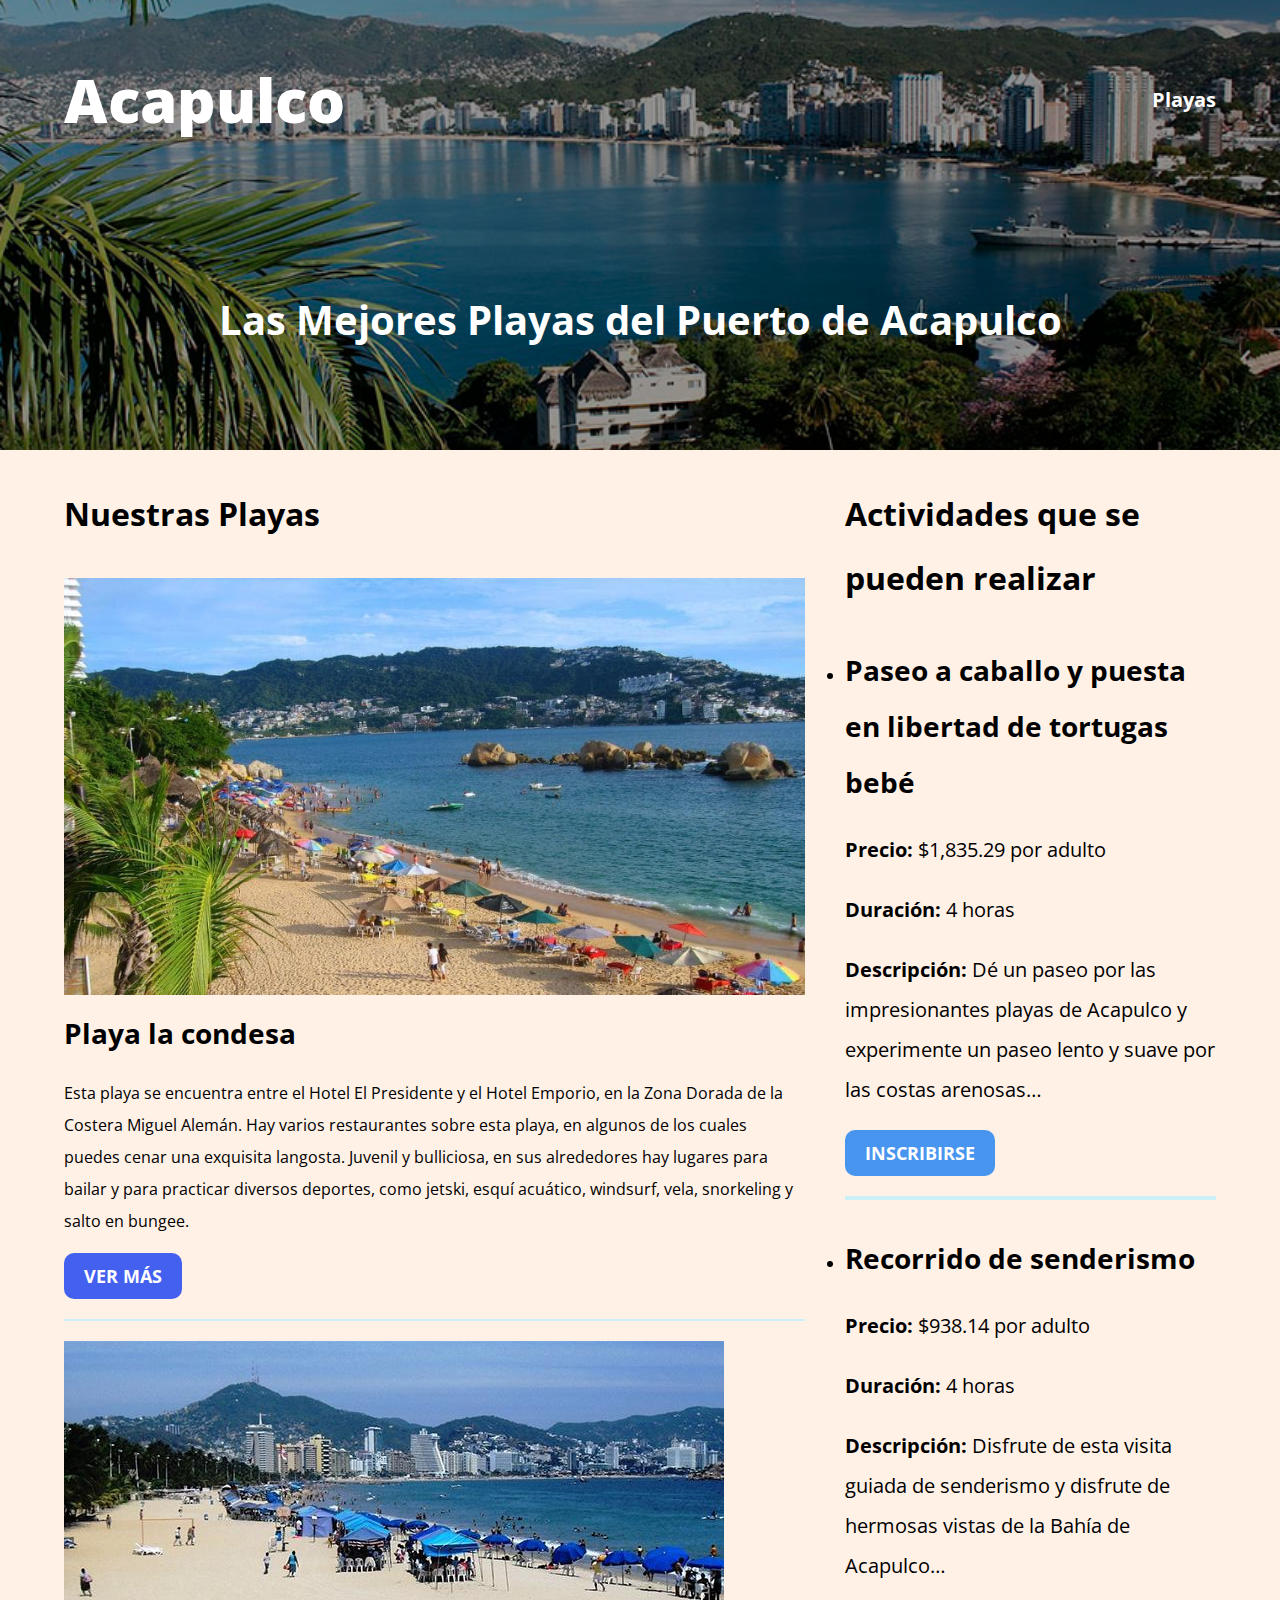
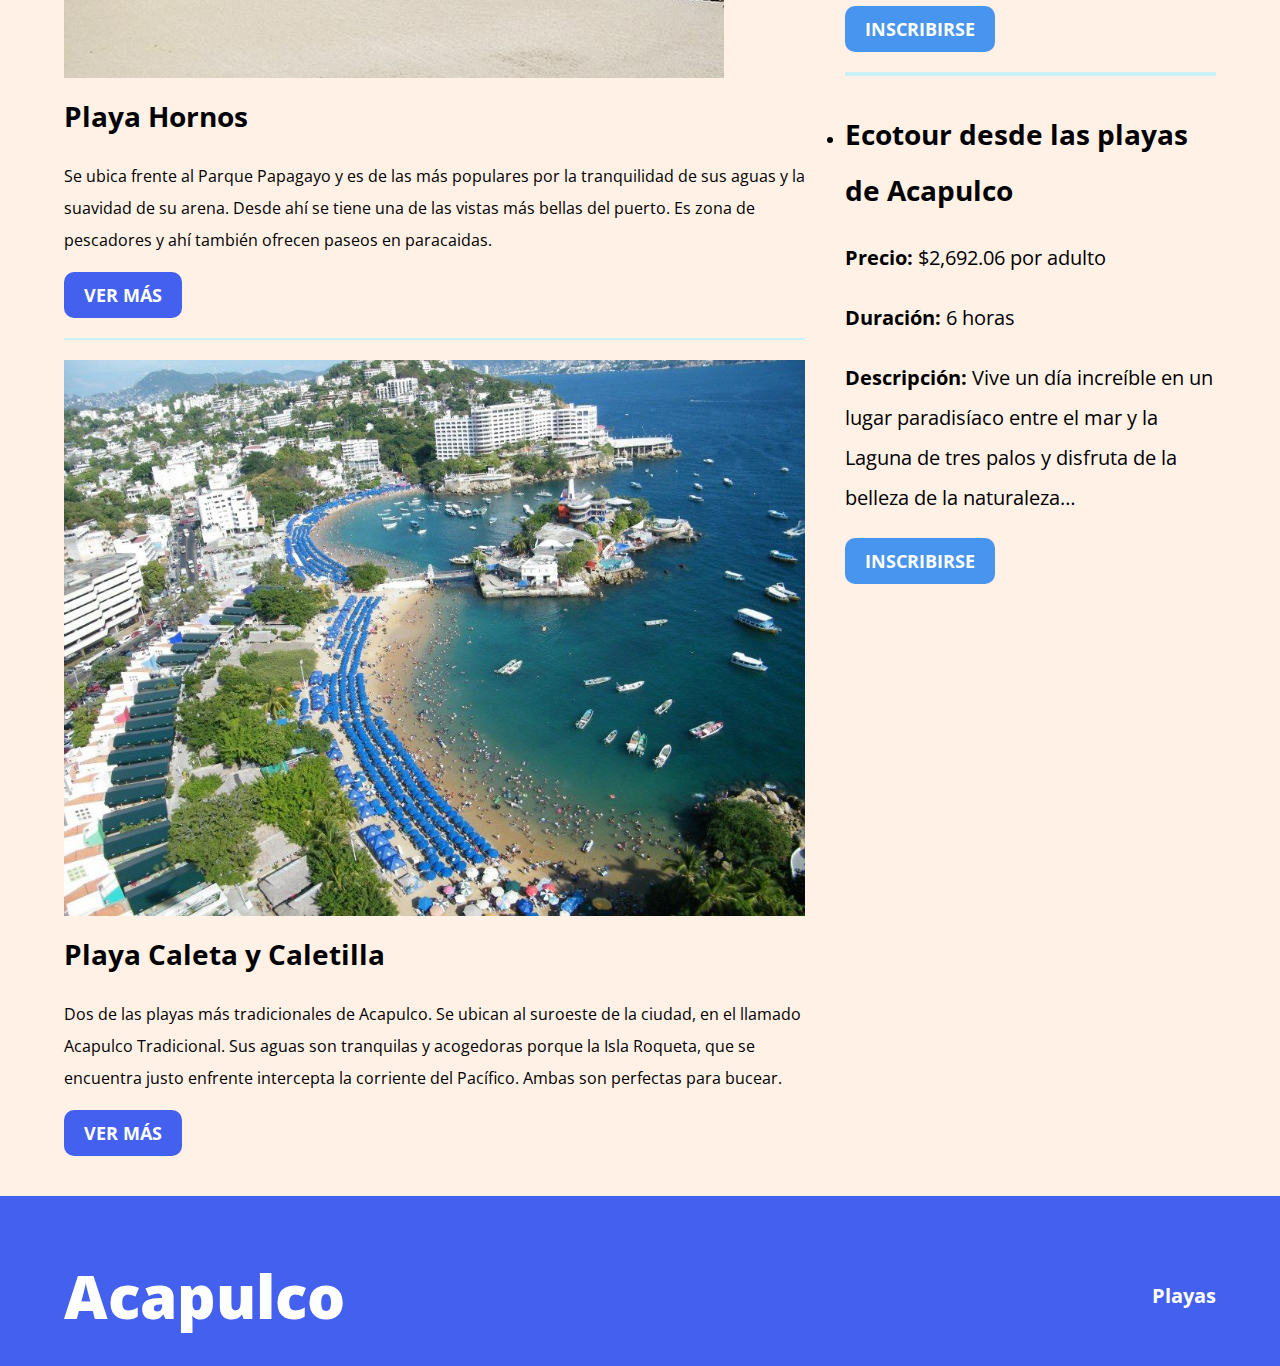
==== commit 90ecccd1: "formulario-conflictos resultos" ====
--- a/index.html
+++ b/index.html
@@ -87,12 +87,7 @@
                     <p class="widget-playa__label">Descripción:
                         <span class="widget-playa__info">Dé un paseo por las impresionantes playas de Acapulco y experimente un paseo lento y suave por las costas arenosas…</span>
                     </p>
-<<<<<<< HEAD
                     <a href="inscribirse.html" class="boton boton--secundario">Inscribirse</a>
-=======
-                    <a href="playas.html" class="boton boton--secundario">Inscribirse</a>
-
->>>>>>> 0ac74659382ced0ab5b31d0b879d69ad5e4a7f14
                 </li>
     
                 <li class="widget-curso">
@@ -107,11 +102,8 @@
                     <p class="widget-playa__label">Descripción:
                         <span class="widget-playa__info">Disfrute de esta visita guiada de senderismo y disfrute de hermosas vistas de la Bahía de Acapulco…</span>
                     </p>
-<<<<<<< HEAD
                     <a href="inscribirse.html" class="boton boton--secundario">Inscribirse</a>
-=======
-                    <a href="playas.html" class="boton boton--secundario">Inscribirse</a>
->>>>>>> 0ac74659382ced0ab5b31d0b879d69ad5e4a7f14
+
                 </li>
 
                 <li class="widget-curso">
@@ -125,12 +117,8 @@
                     <p class="widget-playa__label">Descripción:
                         <span class="widget-playa__info">Vive un día increíble en un lugar paradisíaco entre el mar y la Laguna de tres palos y disfruta de la belleza de la naturaleza…</span>
                     </p>
-<<<<<<< HEAD
                     <a href="inscribirse.html" class="boton boton--secundario">Inscribirse</a>
-=======
-                    <a href="playas.html" class="boton boton--secundario">Inscribirse</a>
 
->>>>>>> 0ac74659382ced0ab5b31d0b879d69ad5e4a7f14
                 </li>
             </ul>
         </aside> 
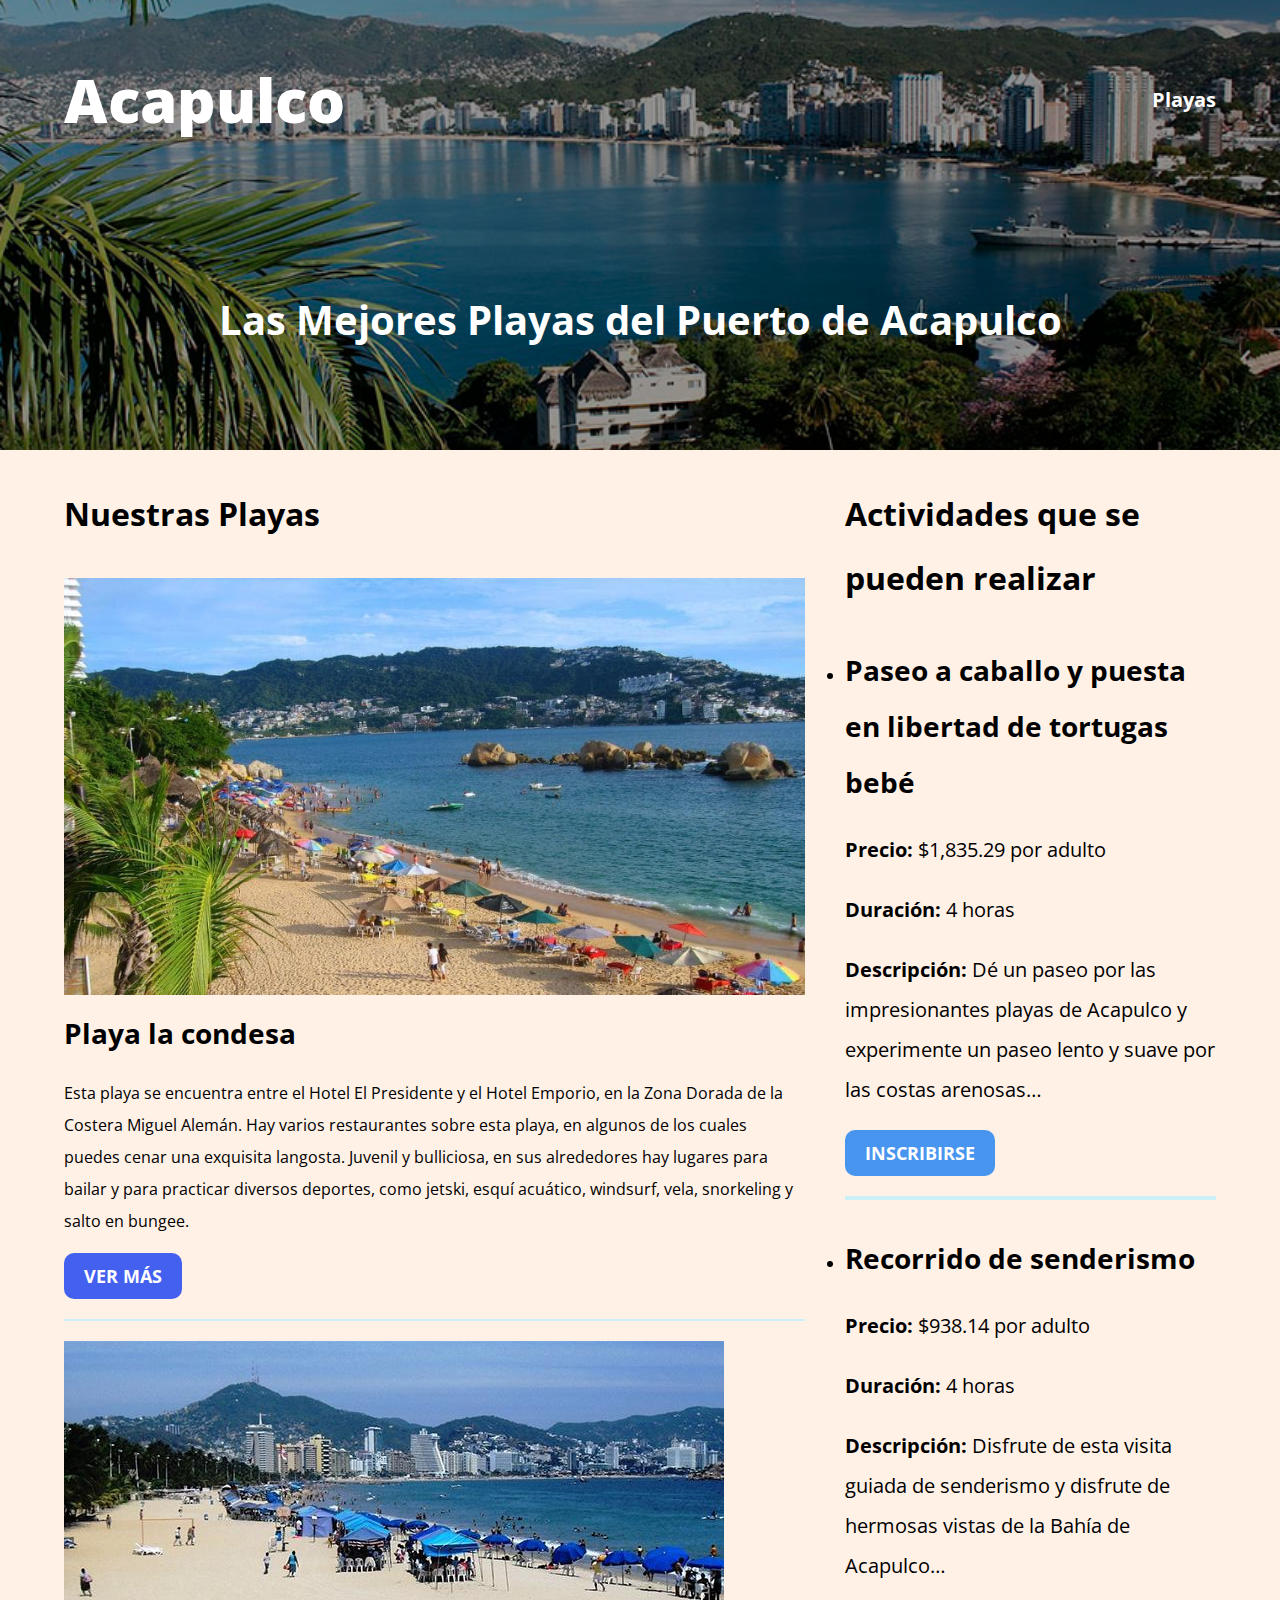
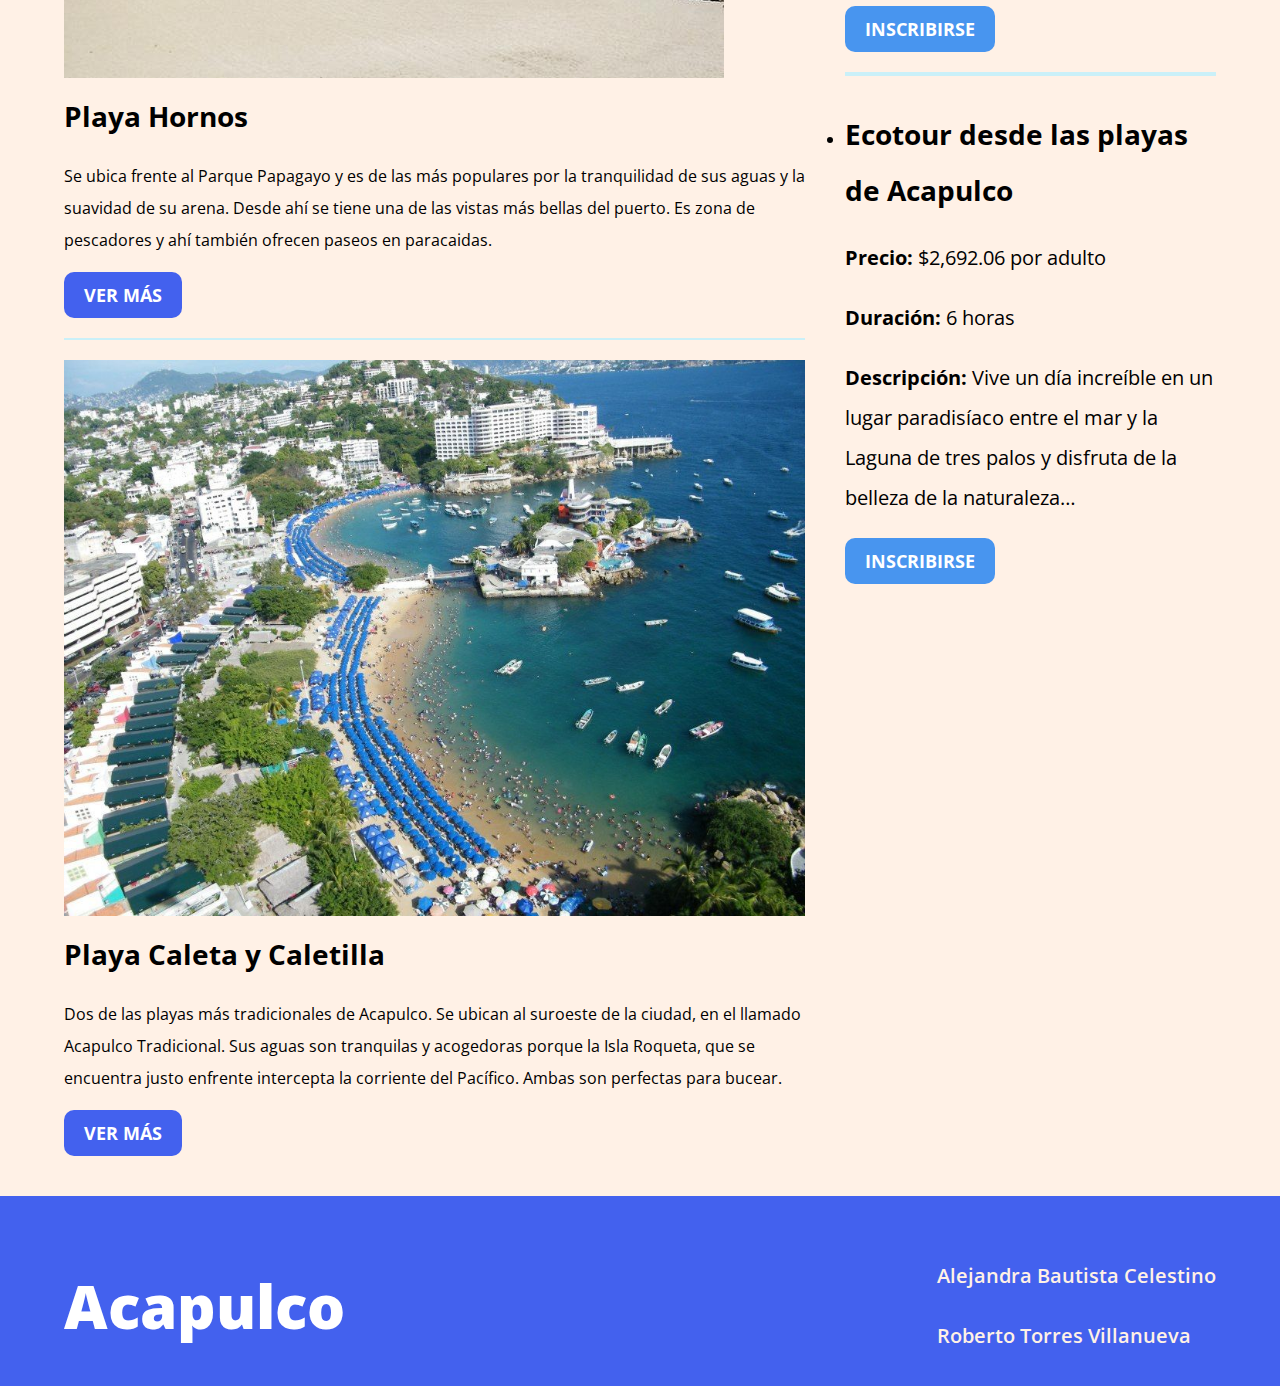
==== commit 883d0a8a: "change footer" ====
--- a/index.html
+++ b/index.html
@@ -87,7 +87,9 @@
                     <p class="widget-playa__label">Descripción:
                         <span class="widget-playa__info">Dé un paseo por las impresionantes playas de Acapulco y experimente un paseo lento y suave por las costas arenosas…</span>
                     </p>
+
                     <a href="inscribirse.html" class="boton boton--secundario">Inscribirse</a>
+
                 </li>
     
                 <li class="widget-curso">
@@ -102,8 +104,8 @@
                     <p class="widget-playa__label">Descripción:
                         <span class="widget-playa__info">Disfrute de esta visita guiada de senderismo y disfrute de hermosas vistas de la Bahía de Acapulco…</span>
                     </p>
+
                     <a href="inscribirse.html" class="boton boton--secundario">Inscribirse</a>
-
                 </li>
 
                 <li class="widget-curso">
@@ -117,8 +119,8 @@
                     <p class="widget-playa__label">Descripción:
                         <span class="widget-playa__info">Vive un día increíble en un lugar paradisíaco entre el mar y la Laguna de tres palos y disfruta de la belleza de la naturaleza…</span>
                     </p>
+
                     <a href="inscribirse.html" class="boton boton--secundario">Inscribirse</a>
-
                 </li>
             </ul>
         </aside> 
@@ -131,9 +133,10 @@
                 <a href="index.html" class="logo">
                     <h1 class="logo__nombre no-margin centrar-texto">Acapulco</h1>
                 </a>
-                <nav class="navegacion">
-                    <a href="playas.html" class="navegacion__enlace">Playas</a>
-                </nav>
+                <div class="nombres">
+                    <p>Alejandra Bautista Celestino</p>
+                    <p>Roberto Torres Villanueva</p>
+                </div>
             </div>
         </div>
     </footer>
--- a/css/styles.css
+++ b/css/styles.css
@@ -40,9 +40,7 @@
 
 img { max-width: 100%; }
 
-img:hover{
-    transform: scale(1.3);
-}
+img:hover{ transform: scale(1.3); }
 
 /* UTILIDADES */
 .no-margin { margin: 0; }
@@ -103,6 +101,7 @@
     color: var(--blanco);
     font-weight: bold;
 }
+.navegacion__enlace:hover { color: var(--color-curso);}
 
 @media (min-width: 768px) {
     .contenido-principal {
@@ -263,4 +262,10 @@
     border: 2px solid var(--color-secundario);
     border-radius: 1rem;
     padding: 1rem;
+}
+
+.nombres {
+    color: #fff1e6;
+    font-weight: 600;
+    font-size: 2rem;
 }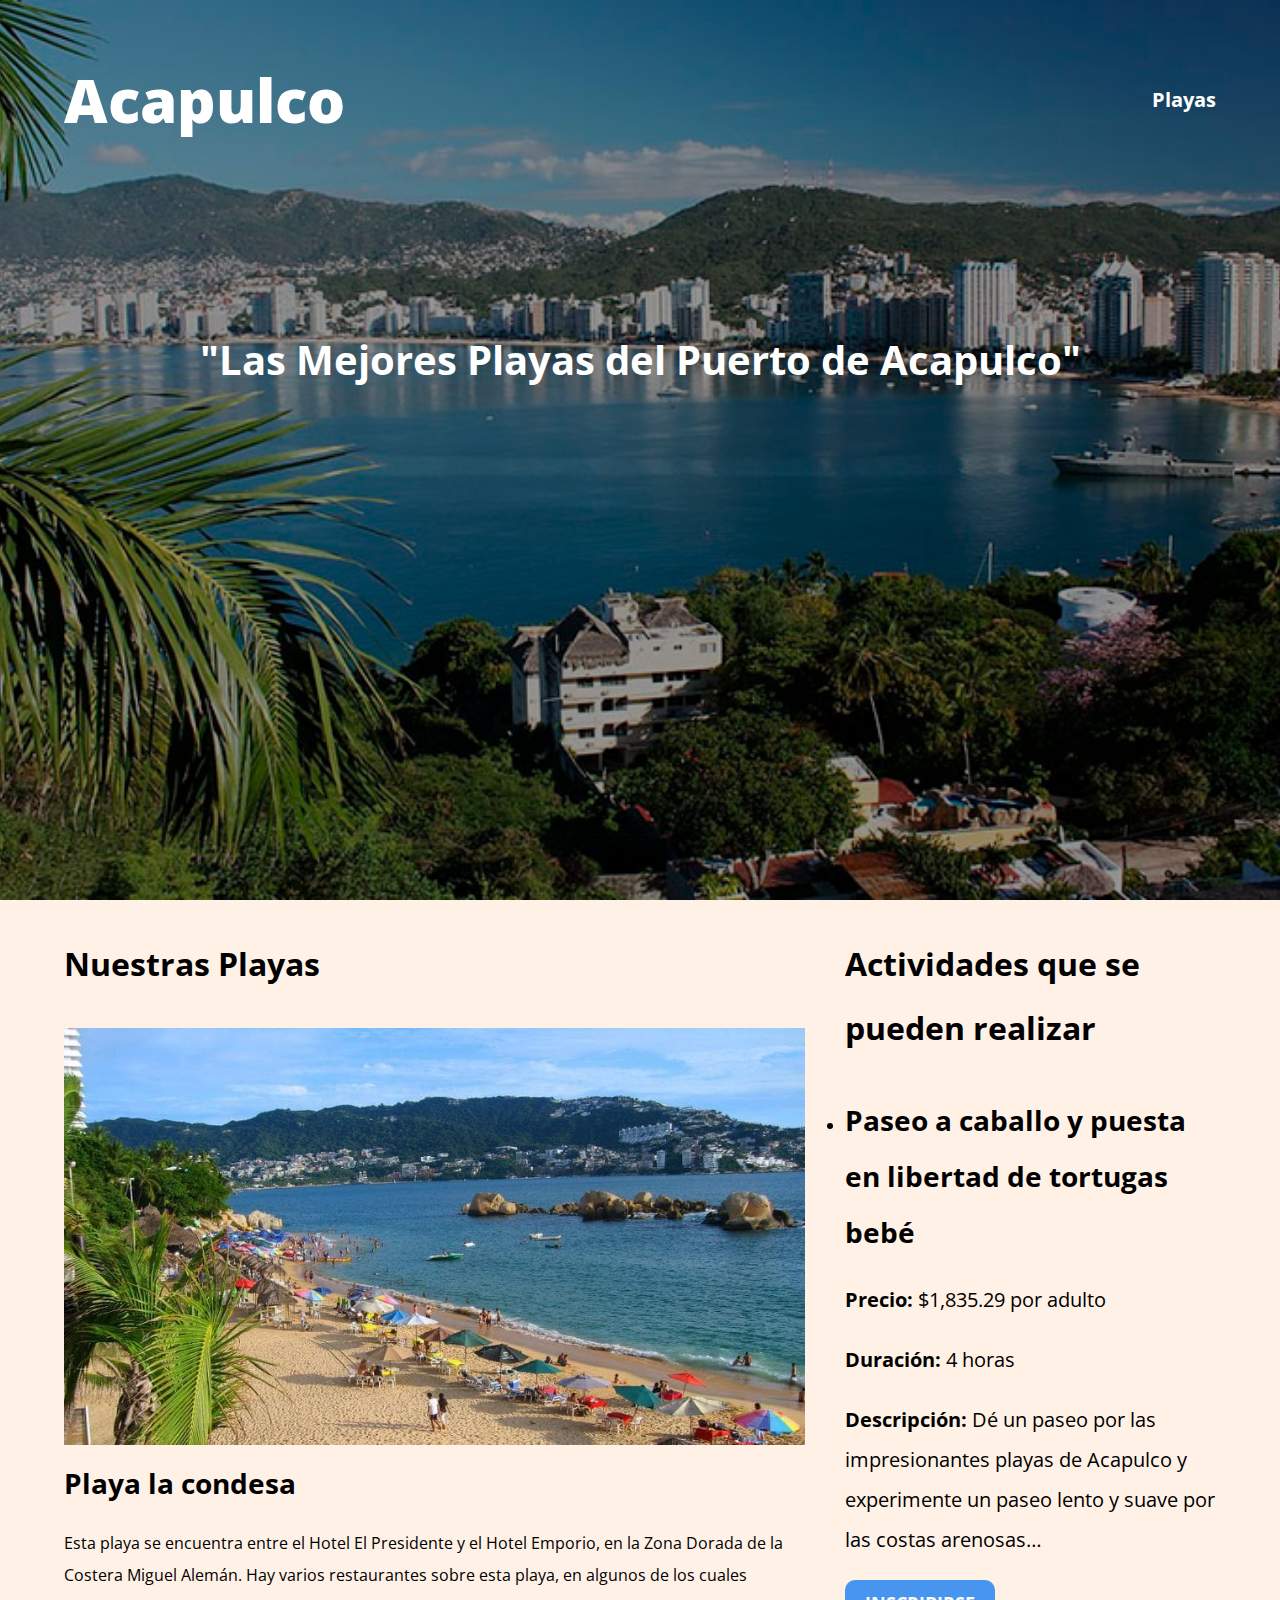
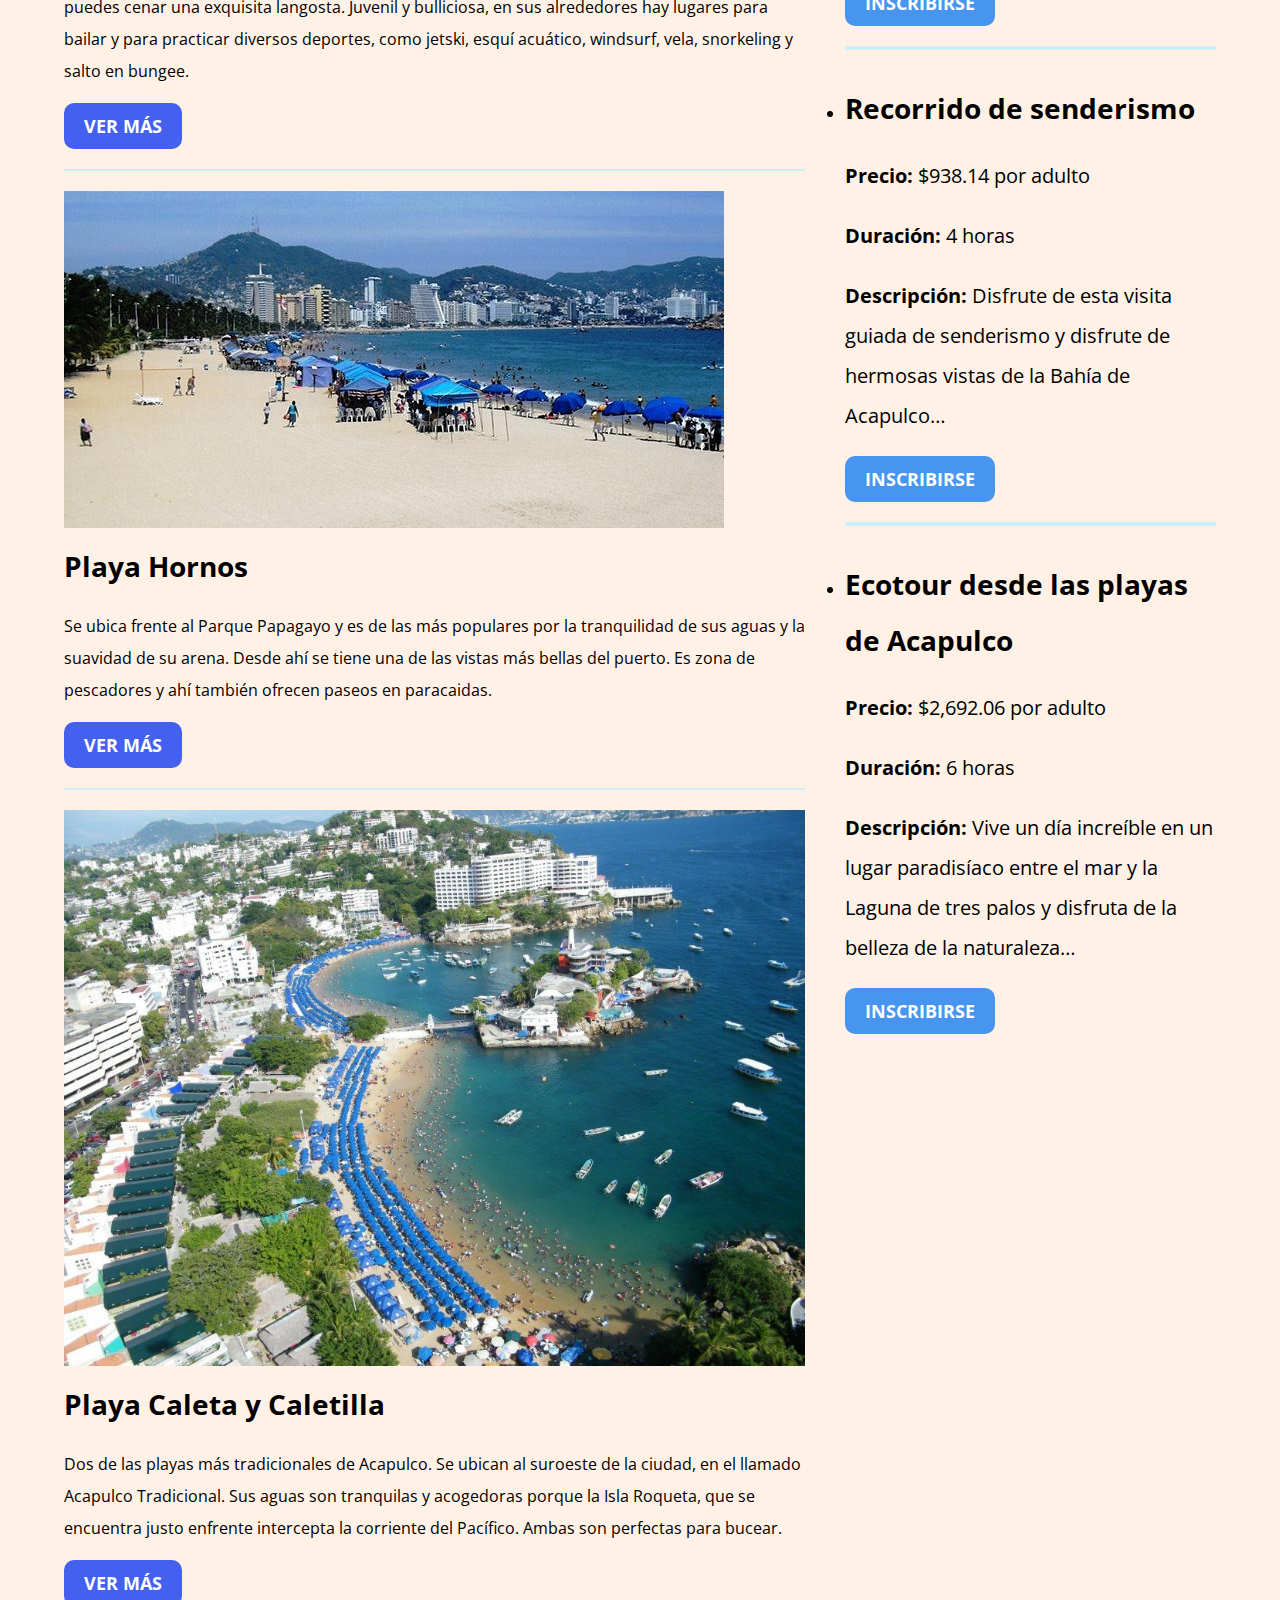
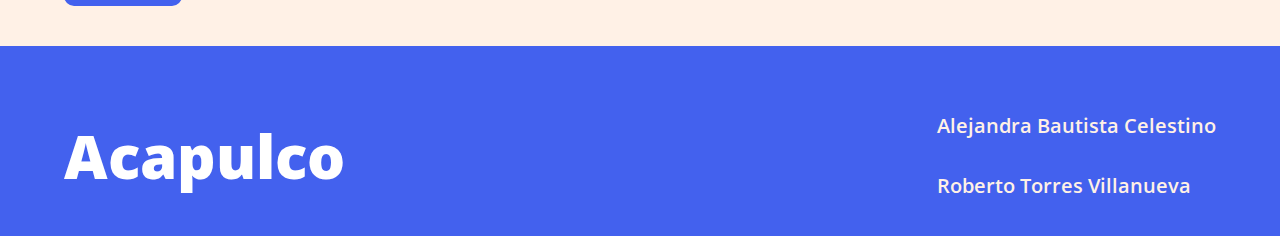
==== commit 595c2980: "margin top" ====
--- a/index.html
+++ b/index.html
@@ -25,7 +25,9 @@
             </div>
         </div>
         <div class="header__texto">
-            <h2 class="no-margin">Las Mejores Playas del Puerto de Acapulco</h2>
+            <h2 class="no-margin">
+                "Las Mejores Playas del Puerto de Acapulco" 
+            </h2>
         </div>
     </header>
 
--- a/css/styles.css
+++ b/css/styles.css
@@ -35,6 +35,7 @@
 
 h1 { font-size: 6rem; }
 h2 { font-size: 4rem; }
+
 h3 { font-size: 3.2rem; }
 h4 { font-size: 2.8rem; }
 
@@ -50,7 +51,7 @@
 /* HEADER */
 .header {
     background-image: linear-gradient(rgba(0, 0, 0, 0.4), rgba(0, 0, 0, 0.4)),url(../img/Acapulco-bahía.jpg);
-    height: 45rem;
+    height: 100vh;
     background-size: cover;
     background-repeat: no-repeat;
     background-position: center center;
@@ -60,12 +61,11 @@
 .header__texto {
     text-align: center;
     color: var(--blanco);
-    margin-top: 5rem;
 }
 
 @media (min-width: 768px) {
     .header__texto {
-        margin-top: 12rem;
+        margin-top: 16rem;
     }
 }
 
